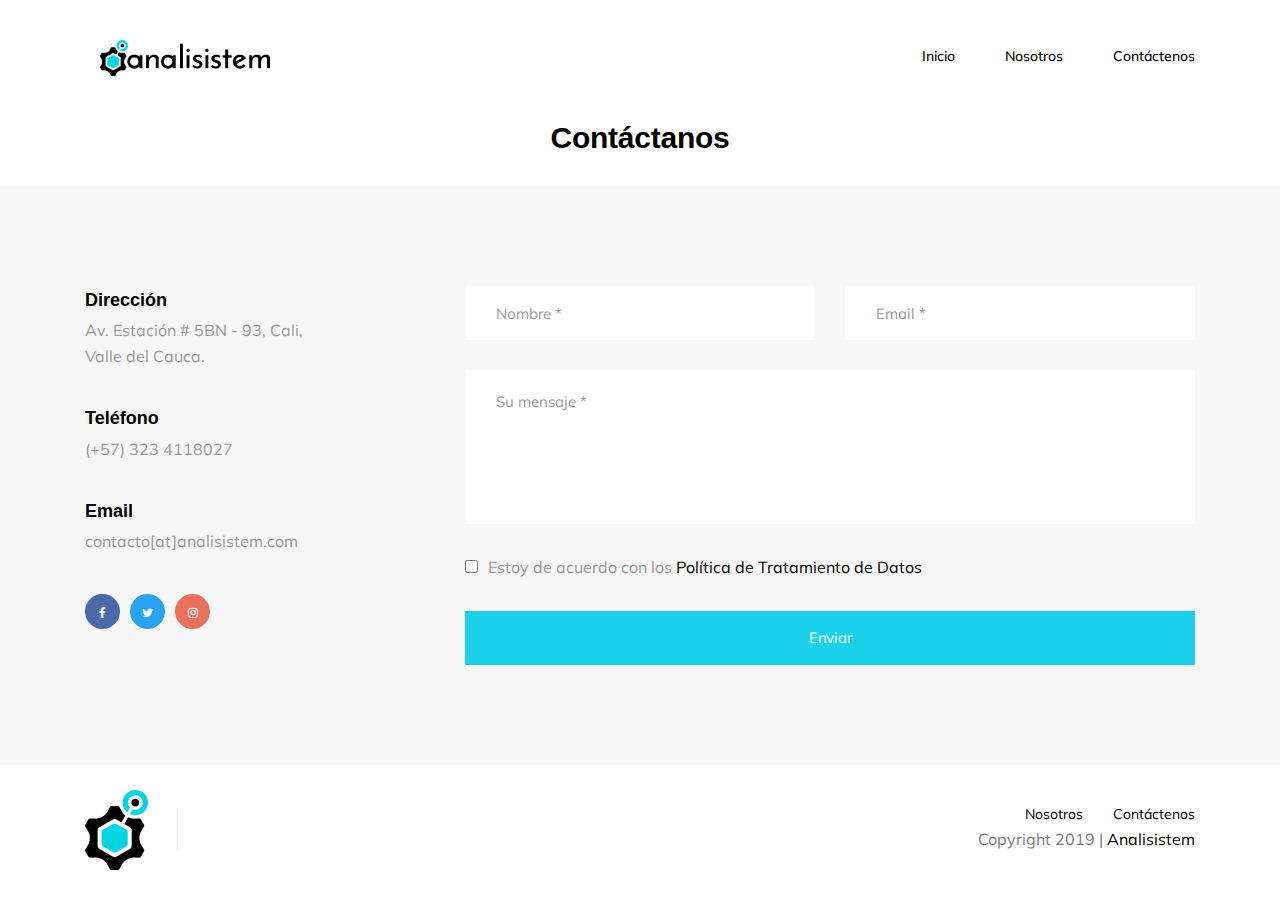
==== contacto/index.html @ 1817cc4a "initial commit" ====
<!-- get_header('Page Name','Title')-->
<!doctype html>
<html class="no-js" lang="es">

<head>
  <meta charset="utf-8">
  <meta http-equiv="x-ua-compatible" content="ie=edge">
  <title>Analisistem | Bienvenido</title>
  <meta name="description" content="Te escuchamos, entendemos y acompañamos en cada proceso de digitalización y optimización de tu negocio">
  <meta name="viewport" content="width=device-width, initial-scale=1, shrink-to-fit=no">
  <link href="https://fonts.googleapis.com/css?family=Muli:300,400,600,700,800,900&display=swap" rel="stylesheet">

  <!-- signatra-font -->
  <link rel="stylesheet" href="/assets/css/signatra-font.css">

  <link rel="icon" type="image/png" href="/favicon.ico">
  <!-- Place favicon.ico in the root directory -->
  <link rel="apple-touch-icon" href="apple-touch-icon.png">
  <link rel="stylesheet" href="/assets/css/font-awesome.min.css">

  <link rel="stylesheet" href="/assets/css/bootstrap.min.css">
  <link rel="stylesheet" href="/assets/css/animate.css">
  <link rel="stylesheet" href="/assets/css/iconfont.css">
  <link rel="stylesheet" href="/assets/css/magnific-popup.css">
  <link rel="stylesheet" href="/assets/css/owl.carousel.min.css">
  <link rel="stylesheet" href="/assets/css/owl.theme.default.min.css">
  <link rel="stylesheet" href="/assets/css/swiper.min.css">
  <link rel="stylesheet" href="/assets/css/rev-settings.css">

  <!--For Plugins external css-->
  <link rel="stylesheet" href="/assets/css/plugins.css" />

  <!--Theme custom css -->
  <link rel="stylesheet" href="/assets/css/style.css">

  <!--Theme Responsive css-->
  <link rel="stylesheet" href="/assets/css/responsive.css" />
</head>

<body>
  <!--[if lt IE 10]>
		<p class="browserupgrade">You are using an <strong>outdated</strong> browser. Please <a href="http://browsehappy.com/">upgrade your browser</a> to improve your experience.</p>
	<![endif]-->

  <!-- prelaoder -->
  <!-- <div id="preloader">
    <div class="preloader-wrapper">
        <div class="spinner"></div>
    </div>
    <div class="preloader-cancel-btn">
        <a href="#" class="btn btn-secondary prelaoder-btn">Cancel Preloader</a>
    </div>
</div> -->
  <!-- END prelaoder -->
  <div class='header-transparent nav-sticky nav-light' data-scroll-to='top'><!-- header section --><header class='xs-header header-style9'><div class='container'><nav class='xs-menus clearfix'><div class='nav-header'><a class='nav-brand' href='/'><img alt='' src='/assets/images/analisistem-logo-letra.png'></a><div class='nav-toggle'></div></div><div class='nav-menus-wrapper align-to-right'><!-- menu list --><ul class='nav-menu'><li><a href='/'>Inicio</a></li><li><a href='/nosotros'>Nosotros</a></li><li><a href='/contacto'>Contáctenos</a></li></ul><!-- End menu list --></div></nav></div><!-- .container END --></header><!-- End header section --></div>
  <div class='contact-title-wraper text-center'><h2 class='contact-title'>Contáctanos</h2></div><!-- agency contact section --><div class='agency-contactus gray-bg'><div class='container'><div class='row'><div class='col-md-4'><div class='contact-info-wraper'><ul class='contact-info-list'><li><strong>Dirección</strong><div class='list-content'><a href='https://g.page/analisistem?share' target='_blank'>Av. Estación # 5BN - 93, Cali, Valle del Cauca.</a></div></li><li><strong>Teléfono</strong><div class='list-content'><a href='tel:+573234118027'>(+57) 323 4118027</a></div></li><li><strong>Email</strong><div class='list-content'><a href='contacto@analisistem.com' target='_blank'>contacto[at]analisistem.com</a></div></li></ul><!-- .contact-info-list END --><ul class='social-list version-2'><li><a class='facebook' href='https://www.facebook.com/analisistenn/' target='_blank'><i class='fa fa-facebook'></i></a></li><li><a class='twitter' href='https://twitter.com/analisistem' target='_blank'><i class='fa fa-twitter'></i></a></li><li><a class='instagram' href='https://www.instagram.com/analisistem/' target='_blank'><i class='fa fa-instagram'></i></a></li></ul></div><!-- .contact-info-wraper END --></div><div class='col-md-8'><div class='from-wraper'><form action='https://formspree.io/contacto@analisistem.com' class='contact-form' id='xs-contact-form' method='post'><input name='_subject' type='hidden' value='[analisistem] Nuevo Contacto'><input name='_language' type='hidden' value='es'><div class='row'><div class='col-lg-6'><input class='form-control' id='xs_contact_name' name='name' placeholder='Nombre *' required type='text'></div><div class='col-lg-6'><input class='form-control' id='xs_contact_email' name='email' placeholder='Email *' required type='email'></div></div><textarea class='form-control' cols='30' id='x_contact_massage' name='massage' placeholder='Su mensaje *' required rows='10'></textarea><div class='form__form-group form__form-group--read-and-agree'><label class='checkbox-btn'><input class='checkbox-btn__checkbox' name='terms' style='height: 13px; margin-right: 10px;' type='checkbox'><span class='checkbox-btn__checkbox-custom'><i class='mdi mdi-check'></i></span><span class='checkbox-btn__label'>Estoy de acuerdo con los&nbsp;<a class='link link--accent link--accent-bold' href='http://bit.ly/optiko-p' target='_blank'>Política de Tratamiento de Datos</a></span></label></div><div class='text-right'><input class='submit-btn' id='xs_contact_submit' name='submit' type='submit' value='Enviar'></div></form></div></div></div><!-- .row END --></div><!-- .container END --></div><!-- agency contact section end -->

  <!-- footer section start --><footer class='xs-footer-section footer-style9'><div class='container'><div class='row'><div class='col-md-6'><div class='footer-widget'><div class='footer-logo-wraper'><a class='footer-logo' href='/'><img alt='' src='/assets/images/analisistem-only-logo.png'></a></div></div></div><div class='col-md-6'><ul class='xs-list list-inline'><li><a href='/nosotros'>Nosotros</a></li><li><a href='/contacto'>Contáctenos</a></li></ul><span class='copyright-title'>Copyright 2019 |&nbsp<a href='https://www.analisistem.com'>Analisistem</a></span></div></div></div></footer>

  <!-- js file start -->
  <script src="/assets/js/jquery-3.2.1.min.js"></script>
  <script src="/assets/js/plugins.js"></script>
  <script src="/assets/js/Popper.js"></script>
  <script src="/assets/js/bootstrap.min.js"></script>
  <script src="/assets/js/jquery.magnific-popup.min.js"></script>
  <script src="/assets/js/owl.carousel.min.js"></script>
  <script src="/assets/js/scrollax.js"></script>
  <script src="/assets/js/jquery.ajaxchimp.min.js"></script>
  <script src="/assets/js/jquery.waypoints.min.js"></script>
  <script src="/assets/js/isotope.pkgd.min.js"></script>
  <script src="/assets/js/swiper.min.js"></script>
  <script src="/assets/js/jquery.easypiechart.min.js"></script>
  <script src="/assets/js/delighters.js"></script>
  <script src="/assets/js/typed.js"></script>
  <script src="/assets/js/jquery.parallax.js"></script>
  <script src="/assets/js/jquery.themepunch.tools.min.js"></script>
  <script src="/assets/js/jquery.themepunch.revolution.min.js"></script>
  <script src="/assets/js/extensions/revolution.extension.actions.min.js"></script>
  <script src="/assets/js/extensions/revolution.extension.carousel.min.js"></script>
  <script src="/assets/js/extensions/revolution.extension.kenburn.min.js"></script>
  <script src="/assets/js/extensions/revolution.extension.layeranimation.min.js"></script>
  <script src="/assets/js/extensions/revolution.extension.migration.min.js"></script>
  <script src="/assets/js/extensions/revolution.extension.navigation.min.js"></script>
  <script src="/assets/js/extensions/revolution.extension.parallax.min.js"></script>
  <script src="/assets/js/extensions/revolution.extension.slideanims.min.js"></script>
  <script src="/assets/js/extensions/revolution.extension.video.min.js"></script>
  <script src="/assets/js/skrollr.min.js"></script>
  <script src="/assets/js/shuffle-letters.js"></script>
  <script src="/assets/js/main.js"></script> <!-- End js file -->

  <!-- Global site tag (gtag.js) - Google Analytics -->
<script async src="https://www.googletagmanager.com/gtag/js?id=UA-51015122-1"></script>
<script>
  window.dataLayer = window.dataLayer || [];
  function gtag(){dataLayer.push(arguments);}
  gtag('js', new Date());

  gtag('config', 'UA-51015122-1');
</script>

<!-- Hotjar Tracking Code for blog.analisistem.com -->
<script>
    (function(h,o,t,j,a,r){
        h.hj=h.hj||function(){(h.hj.q=h.hj.q||[]).push(arguments)};
        h._hjSettings={hjid:93406,hjsv:6};
        a=o.getElementsByTagName('head')[0];
        r=o.createElement('script');r.async=1;
        r.src=t+h._hjSettings.hjid+j+h._hjSettings.hjsv;
        a.appendChild(r);
    })(window,document,'https://static.hotjar.com/c/hotjar-','.js?sv=');
</script>

<!-- Facebook Pixel Code -->
<script>
  !function(f,b,e,v,n,t,s)
  {if(f.fbq)return;n=f.fbq=function(){n.callMethod?
  n.callMethod.apply(n,arguments):n.queue.push(arguments)};
  if(!f._fbq)f._fbq=n;n.push=n;n.loaded=!0;n.version='2.0';
  n.queue=[];t=b.createElement(e);t.async=!0;
  t.src=v;s=b.getElementsByTagName(e)[0];
  s.parentNode.insertBefore(t,s)}(window, document,'script',
  'https://connect.facebook.net/en_US/fbevents.js');
  fbq('init', '781286362331689');
  fbq('track', 'PageView');
</script>
<noscript><img height="1" width="1" style="display:none"
  src="https://www.facebook.com/tr?id=781286362331689&ev=PageView&noscript=1"
/></noscript>
<!-- End Facebook Pixel Code -->

</body>

</html>
---- assets/css/signatra-font.css ----
/*! Generated by Font Squirrel (https://www.fontsquirrel.com) on September 25, 2018 */

@font-face {
    font-family: 'signatra_demoregular';
    src: url('../fonts/signatra-webfont.woff2') format('woff2'),
         url('../fonts/signatra-webfont.woff') format('woff');
    font-weight: normal;
    font-style: normal;

}

@font-face {
    font-family: 'signatra_demoregular';
    src: url('../fonts/signatra-webfont.woff2') format('woff2'),
         url('../fonts/signatra-webfont.woff') format('woff');
    font-weight: normal;
    font-style: normal;

}
---- assets/css/iconfont.css ----
@font-face {
  font-family: 'iconfont';
  src:  url('../fonts/icomoon.eot?2wqjzd');
  src:  url('../fonts/icomoon.eot?2wqjzd#iefix') format('embedded-opentype'),
    url('../fonts/icomoon.ttf?2wqjzd') format('truetype'),
    url('../fonts/icomoon.woff?2wqjzd') format('woff'),
    url('../fonts/icomoon.svg?2wqjzd#iconfont') format('svg');
  font-weight: normal;
  font-style: normal;
}

.icon {
  /* use !important to prevent issues with browser extensions that change fonts */
  font-family: 'iconfont' !important;
  speak: none;
  font-style: normal;
  font-weight: normal;
  font-variant: normal;
  text-transform: none;
  line-height: 1;

  /* Better Font Rendering =========== */
  -webkit-font-smoothing: antialiased;
  -moz-osx-font-smoothing: grayscale;
}

.icon-home:before {
  content: "\e800";
}
.icon-apartment:before {
  content: "\e801";
}
.icon-pencil:before {
  content: "\e802";
}
.icon-magic-wand:before {
  content: "\e803";
}
.icon-drop:before {
  content: "\e804";
}
.icon-lighter:before {
  content: "\e805";
}
.icon-poop:before {
  content: "\e806";
}
.icon-sun:before {
  content: "\e807";
}
.icon-moon:before {
  content: "\e808";
}
.icon-cloud:before {
  content: "\e809";
}
.icon-cloud-upload:before {
  content: "\e80a";
}
.icon-cloud-download:before {
  content: "\e80b";
}
.icon-cloud-sync:before {
  content: "\e80c";
}
.icon-cloud-check:before {
  content: "\e80d";
}
.icon-database:before {
  content: "\e80e";
}
.icon-lock:before {
  content: "\e80f";
}
.icon-cog:before {
  content: "\e810";
}
.icon-trash:before {
  content: "\e811";
}
.icon-dice:before {
  content: "\e812";
}
.icon-heart:before {
  content: "\e813";
}
.icon-star:before {
  content: "\e814";
}
.icon-star-half:before {
  content: "\e815";
}
.icon-star-empty:before {
  content: "\e816";
}
.icon-flag:before {
  content: "\e817";
}
.icon-envelope:before {
  content: "\e818";
}
.icon-paperclip:before {
  content: "\e819";
}
.icon-inbox:before {
  content: "\e81a";
}
.icon-eye:before {
  content: "\e81b";
}
.icon-printer:before {
  content: "\e81c";
}
.icon-file-empty:before {
  content: "\e81d";
}
.icon-file-add:before {
  content: "\e81e";
}
.icon-enter:before {
  content: "\e81f";
}
.icon-exit:before {
  content: "\e820";
}
.icon-graduation-hat:before {
  content: "\e821";
}
.icon-license:before {
  content: "\e822";
}
.icon-music-note:before {
  content: "\e823";
}
.icon-film-play:before {
  content: "\e824";
}
.icon-camera-video:before {
  content: "\e825";
}
.icon-camera:before {
  content: "\e826";
}
.icon-picture:before {
  content: "\e827";
}
.icon-book:before {
  content: "\e828";
}
.icon-bookmark:before {
  content: "\e829";
}
.icon-user:before {
  content: "\e82a";
}
.icon-users:before {
  content: "\e82b";
}
.icon-shirt:before {
  content: "\e82c";
}
.icon-store:before {
  content: "\e82d";
}
.icon-cart:before {
  content: "\e82e";
}
.icon-tag:before {
  content: "\e82f";
}
.icon-phone-handset:before {
  content: "\e830";
}
.icon-phone:before {
  content: "\e831";
}
.icon-pushpin:before {
  content: "\e832";
}
.icon-map-marker:before {
  content: "\e833";
}
.icon-map:before {
  content: "\e834";
}
.icon-location:before {
  content: "\e835";
}
.icon-calendar-full:before {
  content: "\e836";
}
.icon-keyboard:before {
  content: "\e837";
}
.icon-spell-check:before {
  content: "\e838";
}
.icon-screen:before {
  content: "\e839";
}
.icon-smartphone:before {
  content: "\e83a";
}
.icon-tablet:before {
  content: "\e83b";
}
.icon-laptop:before {
  content: "\e83c";
}
.icon-laptop-phone:before {
  content: "\e83d";
}
.icon-power-switch:before {
  content: "\e83e";
}
.icon-bubble:before {
  content: "\e83f";
}
.icon-heart-pulse:before {
  content: "\e840";
}
.icon-construction:before {
  content: "\e841";
}
.icon-pie-chart:before {
  content: "\e842";
}
.icon-chart-bars:before {
  content: "\e843";
}
.icon-gift:before {
  content: "\e844";
}
.icon-diamond:before {
  content: "\e845";
}
.icon-dinner:before {
  content: "\e847";
}
.icon-coffee-cup:before {
  content: "\e848";
}
.icon-leaf:before {
  content: "\e849";
}
.icon-paw:before {
  content: "\e84a";
}
.icon-rocket:before {
  content: "\e84b";
}
.icon-briefcase:before {
  content: "\e84c";
}
.icon-bus:before {
  content: "\e84d";
}
.icon-car:before {
  content: "\e84e";
}
.icon-train:before {
  content: "\e84f";
}
.icon-bicycle:before {
  content: "\e850";
}
.icon-wheelchair:before {
  content: "\e851";
}
.icon-select:before {
  content: "\e852";
}
.icon-earth:before {
  content: "\e853";
}
.icon-smile:before {
  content: "\e854";
}
.icon-sad:before {
  content: "\e855";
}
.icon-neutral:before {
  content: "\e856";
}
.icon-mustache:before {
  content: "\e857";
}
.icon-alarm:before {
  content: "\e858";
}
.icon-bullhorn:before {
  content: "\e859";
}
.icon-volume-high:before {
  content: "\e85a";
}
.icon-volume-medium:before {
  content: "\e85b";
}
.icon-volume-low:before {
  content: "\e85c";
}
.icon-volume:before {
  content: "\e85d";
}
.icon-mic:before {
  content: "\e85e";
}
.icon-hourglass:before {
  content: "\e85f";
}
.icon-undo:before {
  content: "\e860";
}
.icon-redo:before {
  content: "\e861";
}
.icon-sync:before {
  content: "\e862";
}
.icon-history:before {
  content: "\e863";
}
.icon-clock:before {
  content: "\e864";
}
.icon-download:before {
  content: "\e865";
}
.icon-upload:before {
  content: "\e866";
}
.icon-enter-down:before {
  content: "\e867";
}
.icon-exit-up:before {
  content: "\e868";
}
.icon-bug:before {
  content: "\e869";
}
.icon-code:before {
  content: "\e86a";
}
.icon-link:before {
  content: "\e86b";
}
.icon-unlink:before {
  content: "\e86c";
}
.icon-thumbs-up:before {
  content: "\e86d";
}
.icon-thumbs-down:before {
  content: "\e86e";
}
.icon-magnifier:before {
  content: "\e86f";
}
.icon-cross:before {
  content: "\e870";
}
.icon-menu:before {
  content: "\e871";
}
.icon-list:before {
  content: "\e872";
}
.icon-chevron-up:before {
  content: "\e873";
}
.icon-chevron-down:before {
  content: "\e874";
}
.icon-chevron-left:before {
  content: "\e875";
}
.icon-chevron-right:before {
  content: "\e876";
}
.icon-arrow-up:before {
  content: "\e877";
}
.icon-arrow-down:before {
  content: "\e878";
}
.icon-arrow-left:before {
  content: "\e879";
}
.icon-arrow-right:before {
  content: "\e87a";
}
.icon-move:before {
  content: "\e87b";
}
.icon-warning:before {
  content: "\e87c";
}
.icon-question-circle:before {
  content: "\e87d";
}
.icon-menu-circle:before {
  content: "\e87e";
}
.icon-checkmark-circle:before {
  content: "\e87f";
}
.icon-cross-circle:before {
  content: "\e880";
}
.icon-plus-circle:before {
  content: "\e881";
}
.icon-circle-minus:before {
  content: "\e882";
}
.icon-arrow-up-circle:before {
  content: "\e883";
}
.icon-arrow-down-circle:before {
  content: "\e884";
}
.icon-arrow-left-circle:before {
  content: "\e885";
}
.icon-arrow-right-circle:before {
  content: "\e886";
}
.icon-chevron-up-circle:before {
  content: "\e887";
}
.icon-chevron-down-circle:before {
  content: "\e888";
}
.icon-chevron-left-circle:before {
  content: "\e889";
}
.icon-chevron-right-circle:before {
  content: "\e88a";
}
.icon-crop:before {
  content: "\e88b";
}
.icon-frame-expand:before {
  content: "\e88c";
}
.icon-frame-contract:before {
  content: "\e88d";
}
.icon-layers:before {
  content: "\e88e";
}
.icon-funnel:before {
  content: "\e88f";
}
.icon-text-format:before {
  content: "\e890";
}
.icon-text-size:before {
  content: "\e892";
}
.icon-bold:before {
  content: "\e893";
}
.icon-italic:before {
  content: "\e894";
}
.icon-underline:before {
  content: "\e895";
}
.icon-strikethrough:before {
  content: "\e896";
}
.icon-highlight:before {
  content: "\e897";
}
.icon-text-align-left:before {
  content: "\e898";
}
.icon-text-align-center:before {
  content: "\e899";
}
.icon-text-align-right:before {
  content: "\e89a";
}
.icon-text-align-justify:before {
  content: "\e89b";
}
.icon-line-spacing:before {
  content: "\e89c";
}
.icon-indent-increase:before {
  content: "\e89d";
}
.icon-indent-decrease:before {
  content: "\e89e";
}
.icon-page-break:before {
  content: "\e8a2";
}
.icon-hand:before {
  content: "\e8a5";
}
.icon-pointer-up:before {
  content: "\e8a6";
}
.icon-pointer-right:before {
  content: "\e8a7";
}
.icon-pointer-down:before {
  content: "\e8a8";
}
.icon-pointer-left:before {
  content: "\e8a9";
}
.icon-working_process_icons_1:before {
  content: "\e900";
}
.icon-working_process_icons_2:before {
  content: "\e901";
}
.icon-working_process_icons_3:before {
  content: "\e902";
}
.icon-working_process_icons_4:before {
  content: "\e903";
}
.icon-vplay:before {
  content: "\e904";
}
.icon-newsletter:before {
  content: "\e905";
}
.icon-coins-2:before {
  content: "\e906";
}
.icon-commerce-2:before {
  content: "\e907";
}
.icon-monitor:before {
  content: "\e908";
}
.icon-facebook:before {
  content: "\e909";
}
.icon-business:before {
  content: "\e90a";
}
.icon-graphic-2:before {
  content: "\e90b";
}
.icon-commerce-1:before {
  content: "\e90c";
}
.icon-hammer:before {
  content: "\e90d";
}
.icon-twitter:before {
  content: "\e90e";
}
.icon-dribbble:before {
  content: "\e90f";
}
.icon-justice-1:before {
  content: "\e910";
}
.icon-line:before {
  content: "\e911";
}
.icon-money-3:before {
  content: "\e912";
}
.icon-linkedin:before {
  content: "\e913";
}
.icon-commerce:before {
  content: "\e914";
}
.icon-agenda:before {
  content: "\e915";
}
.icon-youtube:before {
  content: "\e916";
}
.icon-justice:before {
  content: "\e917";
}
.icon-twitter2:before {
  content: "\e918";
}
.icon-pinterest:before {
  content: "\e919";
}
.icon-technology:before {
  content: "\e91a";
}
.icon-coins-1:before {
  content: "\e91b";
}
.icon-vimeo:before {
  content: "\e91c";
}
.icon-left-arrow:before {
  content: "\e91d";
}
.icon-bank:before {
  content: "\e91e";
}
.icon-calculator:before {
  content: "\e91f";
}
.icon-soundcloud:before {
  content: "\e920";
}
.icon-chart2:before {
  content: "\e921";
}
.icon-checked:before {
  content: "\e922";
}
.icon-clock2:before {
  content: "\e923";
}
.icon-comment1:before {
  content: "\e924";
}
.icon-comments:before {
  content: "\e925";
}
.icon-consult:before {
  content: "\e926";
}
.icon-consut2:before {
  content: "\e927";
}
.icon-deal:before {
  content: "\e928";
}
.icon-youtube-v:before {
  content: "\e929";
}
.icon-envelope2:before {
  content: "\e92a";
}
.icon-behance:before {
  content: "\e92b";
}
.icon-folder:before {
  content: "\e92c";
}
.icon-invest:before {
  content: "\e92d";
}
.icon-loan:before {
  content: "\e92e";
}
.icon-map-marker2:before {
  content: "\e92f";
}
.icon-mutual-fund:before {
  content: "\e930";
}
.icon-google-plus:before {
  content: "\e931";
}
.icon-phone2:before {
  content: "\e932";
}
.icon-pie-chart2:before {
  content: "\e933";
}
.icon-play:before {
  content: "\e934";
}
.icon-left-arrow2:before {
  content: "\e935";
}
.icon-savings:before {
  content: "\e936";
}
.icon-search:before {
  content: "\e937";
}
.icon-tag2:before {
  content: "\e938";
}
.icon-tags:before {
  content: "\e939";
}
.icon-instagram:before {
  content: "\e93a";
}
.icon-quote1:before {
  content: "\e93b";
}
.icon-right-arrow2:before {
  content: "\e93c";
}
.icon-double-left-chevron:before {
  content: "\e93d";
}
.icon-double-angle-pointing-to-right:before {
  content: "\e93e";
}
.icon-arrow-point-to-down:before {
  content: "\e93f";
}
.icon-play-button:before {
  content: "\e940";
}
.icon-minus:before {
  content: "\e941";
}
.icon-plus:before {
  content: "\e942";
}
.icon-tick:before {
  content: "\e943";
}
.icon-download-arrow:before {
  content: "\e944";
}
.icon-edit:before {
  content: "\e945";
}
.icon-reply:before {
  content: "\e946";
}
.icon-cogwheel-outline:before {
  content: "\e947";
}
.icon-abacus:before {
  content: "\e948";
}
.icon-abacus2:before {
  content: "\e949";
}
.icon-agenda2:before {
  content: "\e94a";
}
.icon-shopping-basket:before {
  content: "\e94b";
}
.icon-users2:before {
  content: "\e94c";
}
.icon-man:before {
  content: "\e94d";
}
.icon-support:before {
  content: "\e94e";
}
.icon-favorites:before {
  content: "\e94f";
}
.icon-calendar:before {
  content: "\e950";
}
.icon-paper-plane:before {
  content: "\e951";
}
.icon-placeholder:before {
  content: "\e952";
}
.icon-phone-call:before {
  content: "\e953";
}
.icon-contact:before {
  content: "\e954";
}
.icon-email:before {
  content: "\e955";
}
.icon-internet:before {
  content: "\e956";
}
.icon-quote2:before {
  content: "\e957";
}
.icon-medical:before {
  content: "\e958";
}
.icon-eye2:before {
  content: "\e959";
}
.icon-full-screen:before {
  content: "\e95a";
}
.icon-tools:before {
  content: "\e95b";
}
.icon-pie-chart3:before {
  content: "\e95c";
}
.icon-diamond2:before {
  content: "\e95d";
}
.icon-valentines-heart:before {
  content: "\e95e";
}
.icon-like:before {
  content: "\e95f";
}
.icon-team:before {
  content: "\e960";
}
.icon-tshirt:before {
  content: "\e961";
}
.icon-cancel:before {
  content: "\e962";
}
.icon-drink:before {
  content: "\e963";
}
.icon-home2:before {
  content: "\e964";
}
.icon-music:before {
  content: "\e965";
}
.icon-rich:before {
  content: "\e966";
}
.icon-brush:before {
  content: "\e967";
}
.icon-opposite-way:before {
  content: "\e968";
}
.icon-cloud-computing:before {
  content: "\e969";
}
.icon-technology-1:before {
  content: "\e96a";
}
.icon-rotate:before {
  content: "\e96b";
}
.icon-medical2:before {
  content: "\e96c";
}
.icon-flash-1:before {
  content: "\e96d";
}
.icon-flash:before {
  content: "\e96e";
}
.icon-uturn:before {
  content: "\e96f";
}
.icon-down-arrow:before {
  content: "\e970";
}
.icon-hours-support:before {
  content: "\e971";
}
.icon-bag:before {
  content: "\e972";
}
.icon-photo-camera:before {
  content: "\e973";
}
.icon-school:before {
  content: "\e974";
}
.icon-settings:before {
  content: "\e975";
}
.icon-smartphone2:before {
  content: "\e976";
}
.icon-technology-12:before {
  content: "\e977";
}
.icon-tool:before {
  content: "\e978";
}
.icon-business2:before {
  content: "\e979";
}
.icon-shuffle-arrow:before {
  content: "\e97a";
}
.icon-van-1:before {
  content: "\e97b";
}
.icon-van:before {
  content: "\e97c";
}
.icon-vegetables:before {
  content: "\e97d";
}
.icon-women:before {
  content: "\e97e";
}
.icon-vintage:before {
  content: "\e97f";
}
.icon-up-arrow:before {
  content: "\e980";
}
.icon-arrows:before {
  content: "\e981";
}
.icon-medal:before {
  content: "\e982";
}
.icon-team-1:before {
  content: "\e983";
}
.icon-team2:before {
  content: "\e984";
}
.icon-apple-1:before {
  content: "\e985";
}
.icon-apple:before {
  content: "\e986";
}
.icon-watch:before {
  content: "\e987";
}
.icon-cogwheel:before {
  content: "\e988";
}
.icon-light-bulb:before {
  content: "\e989";
}
.icon-light-bulb-1:before {
  content: "\e98a";
}
.icon-heart-shape-outline:before {
  content: "\e98b";
}
.icon-online-shopping-cart:before {
  content: "\e98c";
}
.icon-shopping-cart:before {
  content: "\e98d";
}
.icon-star2:before {
  content: "\e98e";
}
.icon-star-1:before {
  content: "\e98f";
}
.icon-favorite:before {
  content: "\e990";
}
.icon-search-minus:before {
  content: "\e991";
}
.icon-search2:before {
  content: "\e992";
}
.icon-down-arrow2:before {
  content: "\e993";
}
.icon-up-arrow2:before {
  content: "\e994";
}
.icon-right-arrow:before {
  content: "\e995";
}
.icon-left-arrows:before {
  content: "\e996";
}
.icon-agenda3:before {
  content: "\e997";
}
.icon-agenda-1:before {
  content: "\e998";
}
.icon-alarm-clock:before {
  content: "\e999";
}
.icon-alarm-clock2:before {
  content: "\e99a";
}
.icon-atomic:before {
  content: "\e99b";
}
.icon-auction:before {
  content: "\e99c";
}
.icon-balance:before {
  content: "\e99d";
}
.icon-balance2:before {
  content: "\e99e";
}
.icon-bank2:before {
  content: "\e99f";
}
.icon-bar-chart:before {
  content: "\e9a0";
}
.icon-barrier:before {
  content: "\e9a1";
}
.icon-battery:before {
  content: "\e9a2";
}
.icon-battery-1:before {
  content: "\e9a3";
}
.icon-bell:before {
  content: "\e9a4";
}
.icon-bluetooth:before {
  content: "\e9a5";
}
.icon-book2:before {
  content: "\e9a6";
}
.icon-briefcase2:before {
  content: "\e9a7";
}
.icon-briefcase-1:before {
  content: "\e9a8";
}
.icon-briefcase-2:before {
  content: "\e9a9";
}
.icon-calculator2:before {
  content: "\e9aa";
}
.icon-calculator3:before {
  content: "\e9ab";
}
.icon-calculator-1:before {
  content: "\e9ac";
}
.icon-calendar2:before {
  content: "\e9ad";
}
.icon-calendar3:before {
  content: "\e9ae";
}
.icon-calendar-1:before {
  content: "\e9af";
}
.icon-car2:before {
  content: "\e9b0";
}
.icon-carrier:before {
  content: "\e9b1";
}
.icon-cash:before {
  content: "\e9b2";
}
.icon-chat:before {
  content: "\e9b3";
}
.icon-chat-1:before {
  content: "\e9b4";
}
.icon-checked2:before {
  content: "\e9b5";
}
.icon-clip:before {
  content: "\e9b6";
}
.icon-clip2:before {
  content: "\e9b7";
}
.icon-clipboard:before {
  content: "\e9b8";
}
.icon-clipboard2:before {
  content: "\e9b9";
}
.icon-clock3:before {
  content: "\e9ba";
}
.icon-clock-1:before {
  content: "\e9bb";
}
.icon-cloud2:before {
  content: "\e9bc";
}
.icon-cloud-computing2:before {
  content: "\e9bd";
}
.icon-cloud-computing-1:before {
  content: "\e9be";
}
.icon-cogwheel2:before {
  content: "\e9bf";
}
.icon-coins:before {
  content: "\e9c0";
}
.icon-compass:before {
  content: "\e9c1";
}
.icon-contract:before {
  content: "\e9c2";
}
.icon-conversation:before {
  content: "\e9c3";
}
.icon-crane:before {
  content: "\e9c4";
}
.icon-crane-2:before {
  content: "\e9c5";
}
.icon-credit-card:before {
  content: "\e9c6";
}
.icon-credit-card2:before {
  content: "\e9c7";
}
.icon-cursor:before {
  content: "\e9c8";
}
.icon-customer-service:before {
  content: "\e9c9";
}
.icon-cutlery:before {
  content: "\e9ca";
}
.icon-dart-board:before {
  content: "\e9cb";
}
.icon-decision-making:before {
  content: "\e9cc";
}
.icon-desk-chair:before {
  content: "\e9cd";
}
.icon-desk-lamp:before {
  content: "\e9ce";
}
.icon-diamond3:before {
  content: "\e9cf";
}
.icon-direction:before {
  content: "\e9d0";
}
.icon-document:before {
  content: "\e9d1";
}
.icon-dollar-bill:before {
  content: "\e9d2";
}
.icon-download2:before {
  content: "\e9d3";
}
.icon-edit2:before {
  content: "\e9d4";
}
.icon-email2:before {
  content: "\e9d5";
}
.icon-envelope3:before {
  content: "\e9d6";
}
.icon-envelope4:before {
  content: "\e9d7";
}
.icon-eraser:before {
  content: "\e9d8";
}
.icon-eye3:before {
  content: "\e9d9";
}
.icon-factory:before {
  content: "\e9da";
}
.icon-fast-forward:before {
  content: "\e9db";
}
.icon-favorites2:before {
  content: "\e9dc";
}
.icon-file:before {
  content: "\e9dd";
}
.icon-file-1:before {
  content: "\e9de";
}
.icon-file-2:before {
  content: "\e9df";
}
.icon-file-3:before {
  content: "\e9e0";
}
.icon-filter:before {
  content: "\e9e1";
}
.icon-finance-book:before {
  content: "\e9e2";
}
.icon-flag2:before {
  content: "\e9e3";
}
.icon-folder2:before {
  content: "\e9e4";
}
.icon-folder-1:before {
  content: "\e9e5";
}
.icon-folders:before {
  content: "\e9e6";
}
.icon-folders2:before {
  content: "\e9e7";
}
.icon-gamepad:before {
  content: "\e9e8";
}
.icon-gift2:before {
  content: "\e9e9";
}
.icon-growth:before {
  content: "\e9ea";
}
.icon-heart2:before {
  content: "\e9eb";
}
.icon-home3:before {
  content: "\e9ec";
}
.icon-house:before {
  content: "\e9ed";
}
.icon-house-1:before {
  content: "\e9ee";
}
.icon-house-2:before {
  content: "\e9ef";
}
.icon-id-card:before {
  content: "\e9f0";
}
.icon-id-card2:before {
  content: "\e9f1";
}
.icon-id-card-1:before {
  content: "\e9f2";
}
.icon-idea:before {
  content: "\e9f3";
}
.icon-image:before {
  content: "\e9f4";
}
.icon-improvement:before {
  content: "\e9f5";
}
.icon-inbox2:before {
  content: "\e9f6";
}
.icon-information:before {
  content: "\e9f7";
}
.icon-key:before {
  content: "\e9f8";
}
.icon-key2:before {
  content: "\e9f9";
}
.icon-laptop2:before {
  content: "\e9fa";
}
.icon-layers2:before {
  content: "\e9fb";
}
.icon-light-bulb2:before {
  content: "\e9fc";
}
.icon-like2:before {
  content: "\e9fd";
}
.icon-line-chart:before {
  content: "\e9fe";
}
.icon-loupe:before {
  content: "\e9ff";
}
.icon-mail:before {
  content: "\ea00";
}
.icon-manager:before {
  content: "\ea01";
}
.icon-map2:before {
  content: "\ea02";
}
.icon-medal2:before {
  content: "\ea03";
}
.icon-megaphone:before {
  content: "\ea04";
}
.icon-megaphone2:before {
  content: "\ea05";
}
.icon-message:before {
  content: "\ea06";
}
.icon-message-1:before {
  content: "\ea07";
}
.icon-message-2:before {
  content: "\ea08";
}
.icon-microphone:before {
  content: "\ea09";
}
.icon-money:before {
  content: "\ea0a";
}
.icon-money-bag:before {
  content: "\ea0b";
}
.icon-monitor2:before {
  content: "\ea0c";
}
.icon-music2:before {
  content: "\ea0d";
}
.icon-next:before {
  content: "\ea0e";
}
.icon-open-book:before {
  content: "\ea0f";
}
.icon-padlock:before {
  content: "\ea10";
}
.icon-padlock-1:before {
  content: "\ea11";
}
.icon-paint-brush:before {
  content: "\ea12";
}
.icon-pause:before {
  content: "\ea13";
}
.icon-pen:before {
  content: "\ea14";
}
.icon-pencil2:before {
  content: "\ea15";
}
.icon-percentage:before {
  content: "\ea16";
}
.icon-phone-call2:before {
  content: "\ea17";
}
.icon-phone-call3:before {
  content: "\ea18";
}
.icon-photo-camera2:before {
  content: "\ea19";
}
.icon-pie-chart4:before {
  content: "\ea1a";
}
.icon-pipe:before {
  content: "\ea1b";
}
.icon-placeholder2:before {
  content: "\ea1c";
}
.icon-placeholder3:before {
  content: "\ea1d";
}
.icon-planet-earth:before {
  content: "\ea1e";
}
.icon-play-button2:before {
  content: "\ea1f";
}
.icon-power-button:before {
  content: "\ea20";
}
.icon-presentation:before {
  content: "\ea21";
}
.icon-presentation2:before {
  content: "\ea22";
}
.icon-printer2:before {
  content: "\ea23";
}
.icon-push-pin:before {
  content: "\ea24";
}
.icon-push-pin2:before {
  content: "\ea25";
}
.icon-refresh:before {
  content: "\ea26";
}
.icon-reload:before {
  content: "\ea27";
}
.icon-return:before {
  content: "\ea28";
}
.icon-rocket-ship:before {
  content: "\ea29";
}
.icon-rss:before {
  content: "\ea2a";
}
.icon-safebox:before {
  content: "\ea2b";
}
.icon-safebox2:before {
  content: "\ea2c";
}
.icon-search3:before {
  content: "\ea2d";
}
.icon-search-1:before {
  content: "\ea2e";
}
.icon-settings2:before {
  content: "\ea2f";
}
.icon-settings-1:before {
  content: "\ea30";
}
.icon-settings-2:before {
  content: "\ea31";
}
.icon-sewing-machine:before {
  content: "\ea32";
}
.icon-share1:before {
  content: "\ea33";
}
.icon-shield:before {
  content: "\ea34";
}
.icon-shield2:before {
  content: "\ea35";
}
.icon-shopping:before {
  content: "\ea36";
}
.icon-shopping-bag:before {
  content: "\ea37";
}
.icon-shopping-bag-1:before {
  content: "\ea38";
}
.icon-shopping-bag-2:before {
  content: "\ea39";
}
.icon-shopping-cart2:before {
  content: "\ea3a";
}
.icon-shopping-cart3:before {
  content: "\ea3b";
}
.icon-shopping-cart-1:before {
  content: "\ea3c";
}
.icon-shopping-cart-2:before {
  content: "\ea3d";
}
.icon-shopping-cart-3:before {
  content: "\ea3e";
}
.icon-smartphone3:before {
  content: "\ea3f";
}
.icon-speaker:before {
  content: "\ea40";
}
.icon-speakers:before {
  content: "\ea41";
}
.icon-stats:before {
  content: "\ea42";
}
.icon-stats-1:before {
  content: "\ea43";
}
.icon-stats-2:before {
  content: "\ea44";
}
.icon-stats-3:before {
  content: "\ea45";
}
.icon-stats-4:before {
  content: "\ea46";
}
.icon-stats-5:before {
  content: "\ea47";
}
.icon-stats-6:before {
  content: "\ea48";
}
.icon-sticky-note:before {
  content: "\ea49";
}
.icon-store2:before {
  content: "\ea4a";
}
.icon-store-1:before {
  content: "\ea4b";
}
.icon-suitcase:before {
  content: "\ea4c";
}
.icon-suitcase-1:before {
  content: "\ea4d";
}
.icon-tag3:before {
  content: "\ea4e";
}
.icon-target:before {
  content: "\ea4f";
}
.icon-team3:before {
  content: "\ea50";
}
.icon-tie:before {
  content: "\ea51";
}
.icon-trash2:before {
  content: "\ea52";
}
.icon-trolley:before {
  content: "\ea53";
}
.icon-trolley-1:before {
  content: "\ea54";
}
.icon-trolley-2:before {
  content: "\ea55";
}
.icon-trophy:before {
  content: "\ea56";
}
.icon-truck:before {
  content: "\ea57";
}
.icon-truck-1:before {
  content: "\ea58";
}
.icon-truck-2:before {
  content: "\ea59";
}
.icon-umbrella:before {
  content: "\ea5a";
}
.icon-upload2:before {
  content: "\ea5b";
}
.icon-user2:before {
  content: "\ea5c";
}
.icon-user-1:before {
  content: "\ea5d";
}
.icon-user-2:before {
  content: "\ea5e";
}
.icon-user-3:before {
  content: "\ea5f";
}
.icon-users3:before {
  content: "\ea60";
}
.icon-video-camera:before {
  content: "\ea61";
}
.icon-voucher:before {
  content: "\ea62";
}
.icon-voucher-1:before {
  content: "\ea63";
}
.icon-voucher-2:before {
  content: "\ea64";
}
.icon-voucher-3:before {
  content: "\ea65";
}
.icon-voucher-4:before {
  content: "\ea66";
}
.icon-wallet:before {
  content: "\ea67";
}
.icon-wallet2:before {
  content: "\ea68";
}
.icon-wifi:before {
  content: "\ea69";
}
.icon-worker:before {
  content: "\ea6a";
}
.icon-zoom-in:before {
  content: "\ea6b";
}
.icon-zoom-out:before {
  content: "\ea6c";
}
.icon-squares:before {
  content: "\ea6d";
}
.icon-options:before {
  content: "\ea6e";
}
.icon-apps:before {
  content: "\ea6f";
}
.icon-menu-1:before {
  content: "\ea70";
}
.icon-menu2:before {
  content: "\ea71";
}
.icon-arrow_down:before {
  content: "\ea72";
}
.icon-back_up:before {
  content: "\ea73";
}
.icon-cart2:before {
  content: "\ea74";
}
.icon-check:before {
  content: "\ea75";
}
.icon-checkmark:before {
  content: "\ea76";
}
.icon-dollar:before {
  content: "\ea77";
}
.icon-domian:before {
  content: "\ea78";
}
.icon-hosting:before {
  content: "\ea79";
}
.icon-key3:before {
  content: "\ea7a";
}
.icon-migration:before {
  content: "\ea7b";
}
.icon-play2:before {
  content: "\ea7c";
}
.icon-quote3:before {
  content: "\ea7d";
}
.icon-burger-menu:before {
  content: "\ea7e";
}
.icon-chat-bubble:before {
  content: "\ea7f";
}
.icon-clocks:before {
  content: "\ea80";
}
.icon-dollars:before {
  content: "\ea81";
}
.icon-forwards:before {
  content: "\ea82";
}
.icon-planes:before {
  content: "\ea83";
}
.icon-tags2:before {
  content: "\ea84";
}
.icon-icon_01:before {
  content: "\ea85";
}
.icon-icon_02:before {
  content: "\ea86";
}
.icon-icon_03:before {
  content: "\ea87";
}
.icon-icon_04:before {
  content: "\ea88";
}
.icon-icon_05:before {
  content: "\ea89";
}
.icon-icon_06:before {
  content: "\ea8a";
}
.icon-arrow_black:before {
  content: "\ea8b";
}
.icon-arrow_left:before {
  content: "\ea8c";
}
.icon-arrow_right:before {
  content: "\ea8d";
}
.icon-case_details_icon_1:before {
  content: "\ea8e";
}
.icon-case_details_icon_2:before {
  content: "\ea8f";
}
.icon-case_details_icon_3:before {
  content: "\ea90";
}
.icon-checklist:before {
  content: "\ea91";
}
.icon-comment:before {
  content: "\ea92";
}
.icon-comment_black:before {
  content: "\ea93";
}
.icon-creative_communication_1:before {
  content: "\ea94";
}
.icon-creative_communication_2:before {
  content: "\ea95";
}
.icon-creative_communication_3:before {
  content: "\ea96";
}
.icon-creative_communication_4:before {
  content: "\ea97";
}
.icon-group:before {
  content: "\ea98";
}
.icon-paper_plane:before {
  content: "\ea99";
}
.icon-payment:before {
  content: "\ea9a";
}
.icon-quote:before {
  content: "\ea9b";
}
.icon-rating:before {
  content: "\ea9c";
}
.icon-share:before {
  content: "\ea9d";
}
.icon-share_black:before {
  content: "\ea9e";
}
---- assets/css/rev-settings.css ----
/*-----------------------------------------------------------------------------

-	Revolution Slider 5.0 Default Style Settings -

Screen Stylesheet

version:   	5.4.5
date:      	15/05/17
author:		themepunch
email:     	info@themepunch.com
website:   	http://www.themepunch.com
-----------------------------------------------------------------------------*/
#debungcontrolls,.debugtimeline{width:100%;box-sizing:border-box}.rev_column,.rev_column .tp-parallax-wrap,.tp-svg-layer svg{vertical-align:top}#debungcontrolls{z-index:100000;position:fixed;bottom:0;height:auto;background:rgba(0,0,0,.6);padding:10px}.debugtimeline{height:10px;position:relative;margin-bottom:3px;display:none;white-space:nowrap}.debugtimeline:hover{height:15px}.the_timeline_tester{background:#e74c3c;position:absolute;top:0;left:0;height:100%;width:0}.rs-go-fullscreen{position:fixed!important;width:100%!important;height:100%!important;top:0!important;left:0!important;z-index:9999999!important;background:#fff!important}.debugtimeline.tl_slide .the_timeline_tester{background:#f39c12}.debugtimeline.tl_frame .the_timeline_tester{background:#3498db}.debugtimline_txt{color:#fff;font-weight:400;font-size:7px;position:absolute;left:10px;top:0;white-space:nowrap;line-height:10px}.rtl{direction:rtl}@font-face{font-family:revicons;src:url(../fonts/revicons/revicons.eot?5510888);src:url(../fonts/revicons/revicons.eot?5510888#iefix) format('embedded-opentype'),url(../fonts/revicons/revicons.woff?5510888) format('woff'),url(../fonts/revicons/revicons.ttf?5510888) format('truetype'),url(../fonts/revicons/revicons.svg?5510888#revicons) format('svg');font-weight:400;font-style:normal}[class*=" revicon-"]:before,[class^=revicon-]:before{font-family:revicons;font-style:normal;font-weight:400;speak:none;display:inline-block;text-decoration:inherit;width:1em;margin-right:.2em;text-align:center;font-variant:normal;text-transform:none;line-height:1em;margin-left:.2em}.revicon-search-1:before{content:'\e802'}.revicon-pencil-1:before{content:'\e831'}.revicon-picture-1:before{content:'\e803'}.revicon-cancel:before{content:'\e80a'}.revicon-info-circled:before{content:'\e80f'}.revicon-trash:before{content:'\e801'}.revicon-left-dir:before{content:'\e817'}.revicon-right-dir:before{content:'\e818'}.revicon-down-open:before{content:'\e83b'}.revicon-left-open:before{content:'\e819'}.revicon-right-open:before{content:'\e81a'}.revicon-angle-left:before{content:'\e820'}.revicon-angle-right:before{content:'\e81d'}.revicon-left-big:before{content:'\e81f'}.revicon-right-big:before{content:'\e81e'}.revicon-magic:before{content:'\e807'}.revicon-picture:before{content:'\e800'}.revicon-export:before{content:'\e80b'}.revicon-cog:before{content:'\e832'}.revicon-login:before{content:'\e833'}.revicon-logout:before{content:'\e834'}.revicon-video:before{content:'\e805'}.revicon-arrow-combo:before{content:'\e827'}.revicon-left-open-1:before{content:'\e82a'}.revicon-right-open-1:before{content:'\e82b'}.revicon-left-open-mini:before{content:'\e822'}.revicon-right-open-mini:before{content:'\e823'}.revicon-left-open-big:before{content:'\e824'}.revicon-right-open-big:before{content:'\e825'}.revicon-left:before{content:'\e836'}.revicon-right:before{content:'\e826'}.revicon-ccw:before{content:'\e808'}.revicon-arrows-ccw:before{content:'\e806'}.revicon-palette:before{content:'\e829'}.revicon-list-add:before{content:'\e80c'}.revicon-doc:before{content:'\e809'}.revicon-left-open-outline:before{content:'\e82e'}.revicon-left-open-2:before{content:'\e82c'}.revicon-right-open-outline:before{content:'\e82f'}.revicon-right-open-2:before{content:'\e82d'}.revicon-equalizer:before{content:'\e83a'}.revicon-layers-alt:before{content:'\e804'}.revicon-popup:before{content:'\e828'}.rev_slider_wrapper{position:relative;z-index:0;width:100%}.rev_slider{position:relative;overflow:visible}.entry-content .rev_slider a,.rev_slider a{box-shadow:none}.tp-overflow-hidden{overflow:hidden!important}.group_ov_hidden{overflow:hidden}.rev_slider img,.tp-simpleresponsive img{max-width:none!important;transition:none;margin:0;padding:0;border:none}.rev_slider .no-slides-text{font-weight:700;text-align:center;padding-top:80px}.rev_slider>ul,.rev_slider>ul>li,.rev_slider>ul>li:before,.rev_slider_wrapper>ul,.tp-revslider-mainul>li,.tp-revslider-mainul>li:before,.tp-simpleresponsive>ul,.tp-simpleresponsive>ul>li,.tp-simpleresponsive>ul>li:before{list-style:none!important;position:absolute;margin:0!important;padding:0!important;overflow-x:visible;overflow-y:visible;background-image:none;background-position:0 0;text-indent:0;top:0;left:0}.rev_slider>ul>li,.rev_slider>ul>li:before,.tp-revslider-mainul>li,.tp-revslider-mainul>li:before,.tp-simpleresponsive>ul>li,.tp-simpleresponsive>ul>li:before{visibility:hidden}.tp-revslider-mainul,.tp-revslider-slidesli{padding:0!important;margin:0!important;list-style:none!important}.fullscreen-container,.fullwidthbanner-container{padding:0;position:relative}.rev_slider li.tp-revslider-slidesli{position:absolute!important}.tp-caption .rs-untoggled-content{display:block}.tp-caption .rs-toggled-content{display:none}.rs-toggle-content-active.tp-caption .rs-toggled-content{display:block}.rs-toggle-content-active.tp-caption .rs-untoggled-content{display:none}.rev_slider .caption,.rev_slider .tp-caption{position:relative;visibility:hidden;white-space:nowrap;display:block;-webkit-font-smoothing:antialiased!important;z-index:1}.rev_slider .caption,.rev_slider .tp-caption,.tp-simpleresponsive img{-moz-user-select:none;-khtml-user-select:none;-webkit-user-select:none;-o-user-select:none}.rev_slider .tp-mask-wrap .tp-caption,.rev_slider .tp-mask-wrap :last-child,.wpb_text_column .rev_slider .tp-mask-wrap .tp-caption,.wpb_text_column .rev_slider .tp-mask-wrap :last-child{margin-bottom:0}.tp-svg-layer svg{width:100%;height:100%;position:relative}.tp-carousel-wrapper{cursor:url(openhand.cur),move}.tp-carousel-wrapper.dragged{cursor:url(closedhand.cur),move}.tp_inner_padding{box-sizing:border-box;max-height:none!important}.tp-caption.tp-layer-selectable{-moz-user-select:all;-khtml-user-select:all;-webkit-user-select:all;-o-user-select:all}.tp-caption.tp-hidden-caption,.tp-forcenotvisible,.tp-hide-revslider,.tp-parallax-wrap.tp-hidden-caption{visibility:hidden!important;display:none!important}.rev_slider audio,.rev_slider embed,.rev_slider iframe,.rev_slider object,.rev_slider video{max-width:none!important}.tp-element-background{position:absolute;top:0;left:0;width:100%;height:100%;z-index:0}.tp-blockmask,.tp-blockmask_in,.tp-blockmask_out{position:absolute;top:0;left:0;width:100%;height:100%;background:#fff;z-index:1000;transform:scaleX(0) scaleY(0)}.tp-parallax-wrap{transform-style:preserve-3d}.rev_row_zone{position:absolute;width:100%;left:0;box-sizing:border-box;min-height:50px;font-size:0}.rev_column_inner,.rev_slider .tp-caption.rev_row{position:relative;width:100%!important;box-sizing:border-box}.rev_row_zone_top{top:0}.rev_row_zone_middle{top:50%;transform:translateY(-50%)}.rev_row_zone_bottom{bottom:0}.rev_slider .tp-caption.rev_row{display:table;table-layout:fixed;vertical-align:top;height:auto!important;font-size:0}.rev_column{display:table-cell;position:relative;height:auto;box-sizing:border-box;font-size:0}.rev_column_inner{display:block;height:auto!important;white-space:normal!important}.rev_column_bg{width:100%;height:100%;position:absolute;top:0;left:0;z-index:0;box-sizing:border-box;background-clip:content-box;border:0 solid transparent}.tp-caption .backcorner,.tp-caption .backcornertop,.tp-caption .frontcorner,.tp-caption .frontcornertop{height:0;top:0;width:0;position:absolute}.rev_column_inner .tp-loop-wrap,.rev_column_inner .tp-mask-wrap,.rev_column_inner .tp-parallax-wrap{text-align:inherit}.rev_column_inner .tp-mask-wrap{display:inline-block}.rev_column_inner .tp-parallax-wrap,.rev_column_inner .tp-parallax-wrap .tp-loop-wrap,.rev_column_inner .tp-parallax-wrap .tp-mask-wrap{position:relative!important;left:auto!important;top:auto!important;line-height:0}.tp-video-play-button,.tp-video-play-button i{line-height:50px!important;vertical-align:top;text-align:center}.rev_column_inner .rev_layer_in_column,.rev_column_inner .tp-parallax-wrap,.rev_column_inner .tp-parallax-wrap .tp-loop-wrap,.rev_column_inner .tp-parallax-wrap .tp-mask-wrap{vertical-align:top}.rev_break_columns{display:block!important}.rev_break_columns .tp-parallax-wrap.rev_column{display:block!important;width:100%!important}.fullwidthbanner-container{overflow:hidden}.fullwidthbanner-container .fullwidthabanner{width:100%;position:relative}.tp-static-layers{position:absolute;z-index:101;top:0;left:0}.tp-caption .frontcorner{border-left:40px solid transparent;border-right:0 solid transparent;border-top:40px solid #00A8FF;left:-40px}.tp-caption .backcorner{border-left:0 solid transparent;border-right:40px solid transparent;border-bottom:40px solid #00A8FF;right:0}.tp-caption .frontcornertop{border-left:40px solid transparent;border-right:0 solid transparent;border-bottom:40px solid #00A8FF;left:-40px}.tp-caption .backcornertop{border-left:0 solid transparent;border-right:40px solid transparent;border-top:40px solid #00A8FF;right:0}.tp-layer-inner-rotation{position:relative!important}img.tp-slider-alternative-image{width:100%;height:auto}.caption.fullscreenvideo,.rs-background-video-layer,.tp-caption.coverscreenvideo,.tp-caption.fullscreenvideo{width:100%;height:100%;top:0;left:0;position:absolute}.noFilterClass{filter:none!important}.rs-background-video-layer{visibility:hidden;z-index:0}.caption.fullscreenvideo audio,.caption.fullscreenvideo iframe,.caption.fullscreenvideo video,.tp-caption.fullscreenvideo iframe,.tp-caption.fullscreenvideo iframe audio,.tp-caption.fullscreenvideo iframe video{width:100%!important;height:100%!important;display:none}.fullcoveredvideo audio,.fullscreenvideo audio .fullcoveredvideo video,.fullscreenvideo video{background:#000}.fullcoveredvideo .tp-poster{background-position:center center;background-size:cover;width:100%;height:100%;top:0;left:0}.videoisplaying .html5vid .tp-poster{display:none}.tp-video-play-button{background:#000;background:rgba(0,0,0,.3);border-radius:5px;position:absolute;top:50%;left:50%;color:#FFF;margin-top:-25px;margin-left:-25px;cursor:pointer;width:50px;height:50px;box-sizing:border-box;display:inline-block;z-index:4;opacity:0;transition:opacity .3s ease-out!important}.tp-audio-html5 .tp-video-play-button,.tp-hiddenaudio{display:none!important}.tp-caption .html5vid{width:100%!important;height:100%!important}.tp-video-play-button i{width:50px;height:50px;display:inline-block;font-size:40px!important}.rs-fullvideo-cover,.tp-dottedoverlay,.tp-shadowcover{height:100%;top:0;left:0;position:absolute}.tp-caption:hover .tp-video-play-button{opacity:1;display:block}.tp-caption .tp-revstop{display:none;border-left:5px solid #fff!important;border-right:5px solid #fff!important;margin-top:15px!important;line-height:20px!important;vertical-align:top;font-size:25px!important}.tp-seek-bar,.tp-video-button,.tp-volume-bar{outline:0;line-height:12px;margin:0;cursor:pointer}.videoisplaying .revicon-right-dir{display:none}.videoisplaying .tp-revstop{display:inline-block}.videoisplaying .tp-video-play-button{display:none}.fullcoveredvideo .tp-video-play-button{display:none!important}.fullscreenvideo .fullscreenvideo audio,.fullscreenvideo .fullscreenvideo video{object-fit:contain!important}.fullscreenvideo .fullcoveredvideo audio,.fullscreenvideo .fullcoveredvideo video{object-fit:cover!important}.tp-video-controls{position:absolute;bottom:0;left:0;right:0;padding:5px;opacity:0;transition:opacity .3s;background-image:linear-gradient(to bottom,#000 13%,#323232 100%);display:table;max-width:100%;overflow:hidden;box-sizing:border-box}.rev-btn.rev-hiddenicon i,.rev-btn.rev-withicon i{transition:all .2s ease-out!important;font-size:15px}.tp-caption:hover .tp-video-controls{opacity:.9}.tp-video-button{background:rgba(0,0,0,.5);border:0;border-radius:3px;font-size:12px;color:#fff;padding:0}.tp-video-button:hover{cursor:pointer}.tp-video-button-wrap,.tp-video-seek-bar-wrap,.tp-video-vol-bar-wrap{padding:0 5px;display:table-cell;vertical-align:middle}.tp-video-seek-bar-wrap{width:80%}.tp-video-vol-bar-wrap{width:20%}.tp-seek-bar,.tp-volume-bar{width:100%;padding:0}.rs-fullvideo-cover{width:100%;background:0 0;z-index:5}.disabled_lc .tp-video-play-button,.rs-background-video-layer audio::-webkit-media-controls,.rs-background-video-layer video::-webkit-media-controls,.rs-background-video-layer video::-webkit-media-controls-start-playback-button{display:none!important}.tp-audio-html5 .tp-video-controls{opacity:1!important;visibility:visible!important}.tp-dottedoverlay{background-repeat:repeat;width:100%;z-index:3}.tp-dottedoverlay.twoxtwo{background:url(../assets/gridtile.png)}.tp-dottedoverlay.twoxtwowhite{background:url(../assets/gridtile_white.png)}.tp-dottedoverlay.threexthree{background:url(../assets/gridtile_3x3.png)}.tp-dottedoverlay.threexthreewhite{background:url(../assets/gridtile_3x3_white.png)}.tp-shadowcover{width:100%;background:#fff;z-index:-1}.tp-shadow1{box-shadow:0 10px 6px -6px rgba(0,0,0,.8)}.tp-shadow2:after,.tp-shadow2:before,.tp-shadow3:before,.tp-shadow4:after{z-index:-2;position:absolute;content:"";bottom:10px;left:10px;width:50%;top:85%;max-width:300px;background:0 0;box-shadow:0 15px 10px rgba(0,0,0,.8);transform:rotate(-3deg)}.tp-shadow2:after,.tp-shadow4:after{transform:rotate(3deg);right:10px;left:auto}.tp-shadow5{position:relative;box-shadow:0 1px 4px rgba(0,0,0,.3),0 0 40px rgba(0,0,0,.1) inset}.tp-shadow5:after,.tp-shadow5:before{content:"";position:absolute;z-index:-2;box-shadow:0 0 25px 0 rgba(0,0,0,.6);top:30%;bottom:0;left:20px;right:20px;border-radius:100px/20px}.tp-button{padding:6px 13px 5px;border-radius:3px;height:30px;cursor:pointer;color:#fff!important;text-shadow:0 1px 1px rgba(0,0,0,.6)!important;font-size:15px;line-height:45px!important;font-family:arial,sans-serif;font-weight:700;letter-spacing:-1px;text-decoration:none}.tp-button.big{color:#fff;text-shadow:0 1px 1px rgba(0,0,0,.6);font-weight:700;padding:9px 20px;font-size:19px;line-height:57px!important}.purchase:hover,.tp-button.big:hover,.tp-button:hover{background-position:bottom,15px 11px}.purchase.green,.purchase:hover.green,.tp-button.green,.tp-button:hover.green{background-color:#21a117;box-shadow:0 3px 0 0 #104d0b}.purchase.blue,.purchase:hover.blue,.tp-button.blue,.tp-button:hover.blue{background-color:#1d78cb;box-shadow:0 3px 0 0 #0f3e68}.purchase.red,.purchase:hover.red,.tp-button.red,.tp-button:hover.red{background-color:#cb1d1d;box-shadow:0 3px 0 0 #7c1212}.purchase.orange,.purchase:hover.orange,.tp-button.orange,.tp-button:hover.orange{background-color:#f70;box-shadow:0 3px 0 0 #a34c00}.purchase.darkgrey,.purchase:hover.darkgrey,.tp-button.darkgrey,.tp-button.grey,.tp-button:hover.darkgrey,.tp-button:hover.grey{background-color:#555;box-shadow:0 3px 0 0 #222}.purchase.lightgrey,.purchase:hover.lightgrey,.tp-button.lightgrey,.tp-button:hover.lightgrey{background-color:#888;box-shadow:0 3px 0 0 #555}.rev-btn,.rev-btn:visited{outline:0!important;box-shadow:none!important;text-decoration:none!important;line-height:44px;font-size:17px;font-weight:500;padding:12px 35px;box-sizing:border-box;font-family:Roboto,sans-serif;cursor:pointer}.rev-btn.rev-uppercase,.rev-btn.rev-uppercase:visited{text-transform:uppercase;letter-spacing:1px;font-size:15px;font-weight:900}.rev-btn.rev-withicon i{font-weight:400;position:relative;top:0;margin-left:10px!important}.rev-btn.rev-hiddenicon i{font-weight:400;position:relative;top:0;opacity:0;margin-left:0!important;width:0!important}.rev-btn.rev-hiddenicon:hover i{opacity:1!important;margin-left:10px!important;width:auto!important}.rev-btn.rev-medium,.rev-btn.rev-medium:visited{line-height:36px;font-size:14px;padding:10px 30px}.rev-btn.rev-medium.rev-hiddenicon i,.rev-btn.rev-medium.rev-withicon i{font-size:14px;top:0}.rev-btn.rev-small,.rev-btn.rev-small:visited{line-height:28px;font-size:12px;padding:7px 20px}.rev-btn.rev-small.rev-hiddenicon i,.rev-btn.rev-small.rev-withicon i{font-size:12px;top:0}.rev-maxround{border-radius:30px}.rev-minround{border-radius:3px}.rev-burger{position:relative;width:60px;height:60px;box-sizing:border-box;padding:22px 0 0 14px;border-radius:50%;border:1px solid rgba(51,51,51,.25);-webkit-tap-highlight-color:transparent;cursor:pointer}.rev-burger span{display:block;width:30px;height:3px;background:#333;transition:.7s;pointer-events:none;transform-style:flat!important}.rev-burger.revb-white span,.rev-burger.revb-whitenoborder span{background:#fff}.rev-burger span:nth-child(2){margin:3px 0}#dialog_addbutton .rev-burger:hover :first-child,.open .rev-burger :first-child,.open.rev-burger :first-child{transform:translateY(6px) rotate(-45deg)}#dialog_addbutton .rev-burger:hover :nth-child(2),.open .rev-burger :nth-child(2),.open.rev-burger :nth-child(2){transform:rotate(-45deg);opacity:0}#dialog_addbutton .rev-burger:hover :last-child,.open .rev-burger :last-child,.open.rev-burger :last-child{transform:translateY(-6px) rotate(-135deg)}.rev-burger.revb-white{border:2px solid rgba(255,255,255,.2)}.rev-burger.revb-darknoborder,.rev-burger.revb-whitenoborder{border:0}.rev-burger.revb-darknoborder span{background:#333}.rev-burger.revb-whitefull{background:#fff;border:none}.rev-burger.revb-whitefull span{background:#333}.rev-burger.revb-darkfull{background:#333;border:none}.rev-burger.revb-darkfull span,.rev-scroll-btn.revs-fullwhite{background:#fff}@keyframes rev-ani-mouse{0%{opacity:1;top:29%}15%{opacity:1;top:50%}50%{opacity:0;top:50%}100%{opacity:0;top:29%}}.rev-scroll-btn{display:inline-block;position:relative;left:0;right:0;text-align:center;cursor:pointer;width:35px;height:55px;box-sizing:border-box;border:3px solid #fff;border-radius:23px}.rev-scroll-btn>*{display:inline-block;line-height:18px;font-size:13px;font-weight:400;color:#fff;font-family:proxima-nova,"Helvetica Neue",Helvetica,Arial,sans-serif;letter-spacing:2px}.rev-scroll-btn>.active,.rev-scroll-btn>:focus,.rev-scroll-btn>:hover{color:#fff}.rev-scroll-btn>.active,.rev-scroll-btn>:active,.rev-scroll-btn>:focus,.rev-scroll-btn>:hover{opacity:.8}.rev-scroll-btn.revs-fullwhite span{background:#333}.rev-scroll-btn.revs-fulldark{background:#333;border:none}.rev-scroll-btn.revs-fulldark span,.tp-bullet{background:#fff}.rev-scroll-btn span{position:absolute;display:block;top:29%;left:50%;width:8px;height:8px;margin:-4px 0 0 -4px;background:#fff;border-radius:50%;animation:rev-ani-mouse 2.5s linear infinite}.rev-scroll-btn.revs-dark{border-color:#333}.rev-scroll-btn.revs-dark span{background:#333}.rev-control-btn{position:relative;display:inline-block;z-index:5;color:#FFF;font-size:20px;line-height:60px;font-weight:400;font-style:normal;font-family:Raleway;text-decoration:none;text-align:center;background-color:#000;border-radius:50px;text-shadow:none;background-color:rgba(0,0,0,.5);width:60px;height:60px;box-sizing:border-box;cursor:pointer}.rev-cbutton-dark-sr,.rev-cbutton-light-sr{border-radius:3px}.rev-cbutton-light,.rev-cbutton-light-sr{color:#333;background-color:rgba(255,255,255,.75)}.rev-sbutton{line-height:37px;width:37px;height:37px}.rev-sbutton-blue{background-color:#3B5998}.rev-sbutton-lightblue{background-color:#00A0D1}.rev-sbutton-red{background-color:#DD4B39}.tp-bannertimer{visibility:hidden;width:100%;height:5px;background:#000;background:rgba(0,0,0,.15);position:absolute;z-index:200;top:0}.tp-bannertimer.tp-bottom{top:auto;bottom:0!important;height:5px}.tp-caption img{background:0 0;-ms-filter:"progid:DXImageTransform.Microsoft.gradient(startColorstr=#00FFFFFF,endColorstr=#00FFFFFF)";filter:progid:DXImageTransform.Microsoft.gradient(startColorstr=#00FFFFFF, endColorstr=#00FFFFFF);zoom:1}.caption.slidelink a div,.tp-caption.slidelink a div{width:3000px;height:1500px;background:url(../assets/coloredbg.png)}.tp-caption.slidelink a span{background:url(../assets/coloredbg.png)}.tp-loader.spinner0,.tp-loader.spinner5{background-image:url(../assets/loader.gif);background-repeat:no-repeat}.tp-shape{width:100%;height:100%}.tp-caption .rs-starring{display:inline-block}.tp-caption .rs-starring .star-rating{float:none;display:inline-block;vertical-align:top;color:#FFC321!important}.tp-caption .rs-starring .star-rating,.tp-caption .rs-starring-page .star-rating{position:relative;height:1em;width:5.4em;font-family:star;font-size:1em!important}.tp-loader.spinner0,.tp-loader.spinner1{width:40px;height:40px;margin-top:-20px;margin-left:-20px;animation:tp-rotateplane 1.2s infinite ease-in-out;background-color:#fff;border-radius:3px;box-shadow:0 0 20px 0 rgba(0,0,0,.15)}.tp-caption .rs-starring .star-rating:before,.tp-caption .rs-starring-page .star-rating:before{content:"\73\73\73\73\73";color:#E0DADF;float:left;top:0;left:0;position:absolute}.tp-caption .rs-starring .star-rating span{overflow:hidden;float:left;top:0;left:0;position:absolute;padding-top:1.5em;font-size:1em!important}.tp-caption .rs-starring .star-rating span:before{content:"\53\53\53\53\53";top:0;position:absolute;left:0}.tp-loader{top:50%;left:50%;z-index:10000;position:absolute}.tp-loader.spinner0{background-position:center center}.tp-loader.spinner5{background-position:10px 10px;background-color:#fff;margin:-22px;width:44px;height:44px;border-radius:3px}@keyframes tp-rotateplane{0%{transform:perspective(120px) rotateX(0) rotateY(0)}50%{transform:perspective(120px) rotateX(-180.1deg) rotateY(0)}100%{transform:perspective(120px) rotateX(-180deg) rotateY(-179.9deg)}}.tp-loader.spinner2{width:40px;height:40px;margin-top:-20px;margin-left:-20px;background-color:red;box-shadow:0 0 20px 0 rgba(0,0,0,.15);border-radius:100%;animation:tp-scaleout 1s infinite ease-in-out}@keyframes tp-scaleout{0%{transform:scale(0)}100%{transform:scale(1);opacity:0}}.tp-loader.spinner3{margin:-9px 0 0 -35px;width:70px;text-align:center}.tp-loader.spinner3 .bounce1,.tp-loader.spinner3 .bounce2,.tp-loader.spinner3 .bounce3{width:18px;height:18px;background-color:#fff;box-shadow:0 0 20px 0 rgba(0,0,0,.15);border-radius:100%;display:inline-block;animation:tp-bouncedelay 1.4s infinite ease-in-out;animation-fill-mode:both}.tp-loader.spinner3 .bounce1{animation-delay:-.32s}.tp-loader.spinner3 .bounce2{animation-delay:-.16s}@keyframes tp-bouncedelay{0%,100%,80%{transform:scale(0)}40%{transform:scale(1)}}.tp-loader.spinner4{margin:-20px 0 0 -20px;width:40px;height:40px;text-align:center;animation:tp-rotate 2s infinite linear}.tp-loader.spinner4 .dot1,.tp-loader.spinner4 .dot2{width:60%;height:60%;display:inline-block;position:absolute;top:0;background-color:#fff;border-radius:100%;animation:tp-bounce 2s infinite ease-in-out;box-shadow:0 0 20px 0 rgba(0,0,0,.15)}.tp-loader.spinner4 .dot2{top:auto;bottom:0;animation-delay:-1s}@keyframes tp-rotate{100%{transform:rotate(360deg)}}@keyframes tp-bounce{0%,100%{transform:scale(0)}50%{transform:scale(1)}}.tp-bullets.navbar,.tp-tabs.navbar,.tp-thumbs.navbar{border:none;min-height:0;margin:0;border-radius:0}.tp-bullets,.tp-tabs,.tp-thumbs{position:absolute;display:block;z-index:1000;top:0;left:0}.tp-tab,.tp-thumb{cursor:pointer;position:absolute;opacity:.5;box-sizing:border-box}.tp-arr-imgholder,.tp-tab-image,.tp-thumb-image,.tp-videoposter{background-position:center center;background-size:cover;width:100%;height:100%;display:block;position:absolute;top:0;left:0}.tp-tab.selected,.tp-tab:hover,.tp-thumb.selected,.tp-thumb:hover{opacity:1}.tp-tab-mask,.tp-thumb-mask{box-sizing:border-box!important}.tp-tabs,.tp-thumbs{box-sizing:content-box!important}.tp-bullet{width:15px;height:15px;position:absolute;background:rgba(255,255,255,.3);cursor:pointer}.tp-bullet.selected,.tp-bullet:hover{background:#fff}.tparrows{cursor:pointer;background:#000;background:rgba(0,0,0,.5);width:40px;height:40px;position:absolute;display:block;z-index:1000}.tparrows:hover{background:#000}.tparrows:before{font-family:revicons;font-size:15px;color:#fff;display:block;line-height:40px;text-align:center}.hginfo,.hglayerinfo{font-size:12px;font-weight:600}.tparrows.tp-leftarrow:before{content:'\e824'}.tparrows.tp-rightarrow:before{content:'\e825'}body.rtl .tp-kbimg{left:0!important}.dddwrappershadow{box-shadow:0 45px 100px rgba(0,0,0,.4)}.hglayerinfo{position:fixed;bottom:0;left:0;color:#FFF;line-height:20px;background:rgba(0,0,0,.75);padding:5px 10px;z-index:2000;white-space:normal}.helpgrid,.hginfo{position:absolute}.hginfo{top:-2px;left:-2px;color:#e74c3c;background:#000;padding:2px 5px}.indebugmode .tp-caption:hover{border:1px dashed #c0392b!important}.helpgrid{border:2px dashed #c0392b;top:0;left:0;z-index:0}#revsliderlogloglog{padding:15px;color:#fff;position:fixed;top:0;left:0;width:200px;height:150px;background:rgba(0,0,0,.7);z-index:100000;font-size:10px;overflow:scroll}.aden{filter:hue-rotate(-20deg) contrast(.9) saturate(.85) brightness(1.2)}.aden::after{background:linear-gradient(to right,rgba(66,10,14,.2),transparent);mix-blend-mode:darken}.perpetua::after,.reyes::after{mix-blend-mode:soft-light;opacity:.5}.inkwell{filter:sepia(.3) contrast(1.1) brightness(1.1) grayscale(1)}.perpetua::after{background:linear-gradient(to bottom,#005b9a,#e6c13d)}.reyes{filter:sepia(.22) brightness(1.1) contrast(.85) saturate(.75)}.reyes::after{background:#efcdad}.gingham{filter:brightness(1.05) hue-rotate(-10deg)}.gingham::after{background:linear-gradient(to right,rgba(66,10,14,.2),transparent);mix-blend-mode:darken}.toaster{filter:contrast(1.5) brightness(.9)}.toaster::after{background:radial-gradient(circle,#804e0f,#3b003b);mix-blend-mode:screen}.walden{filter:brightness(1.1) hue-rotate(-10deg) sepia(.3) saturate(1.6)}.walden::after{background:#04c;mix-blend-mode:screen;opacity:.3}.hudson{filter:brightness(1.2) contrast(.9) saturate(1.1)}.hudson::after{background:radial-gradient(circle,#a6b1ff 50%,#342134);mix-blend-mode:multiply;opacity:.5}.earlybird{filter:contrast(.9) sepia(.2)}.earlybird::after{background:radial-gradient(circle,#d0ba8e 20%,#360309 85%,#1d0210 100%);mix-blend-mode:overlay}.mayfair{filter:contrast(1.1) saturate(1.1)}.mayfair::after{background:radial-gradient(circle at 40% 40%,rgba(255,255,255,.8),rgba(255,200,200,.6),#111 60%);mix-blend-mode:overlay;opacity:.4}.lofi{filter:saturate(1.1) contrast(1.5)}.lofi::after{background:radial-gradient(circle,transparent 70%,#222 150%);mix-blend-mode:multiply}._1977{filter:contrast(1.1) brightness(1.1) saturate(1.3)}._1977:after{background:rgba(243,106,188,.3);mix-blend-mode:screen}.brooklyn{filter:contrast(.9) brightness(1.1)}.brooklyn::after{background:radial-gradient(circle,rgba(168,223,193,.4) 70%,#c4b7c8);mix-blend-mode:overlay}.xpro2{filter:sepia(.3)}.xpro2::after{background:radial-gradient(circle,#e6e7e0 40%,rgba(43,42,161,.6) 110%);mix-blend-mode:color-burn}.nashville{filter:sepia(.2) contrast(1.2) brightness(1.05) saturate(1.2)}.nashville::after{background:rgba(0,70,150,.4);mix-blend-mode:lighten}.nashville::before{background:rgba(247,176,153,.56);mix-blend-mode:darken}.lark{filter:contrast(.9)}.lark::after{background:rgba(242,242,242,.8);mix-blend-mode:darken}.lark::before{background:#22253f;mix-blend-mode:color-dodge}.moon{filter:grayscale(1) contrast(1.1) brightness(1.1)}.moon::before{background:#a0a0a0;mix-blend-mode:soft-light}.moon::after{background:#383838;mix-blend-mode:lighten}.clarendon{filter:contrast(1.2) saturate(1.35)}.clarendon:before{background:rgba(127,187,227,.2);mix-blend-mode:overlay}.willow{filter:grayscale(.5) contrast(.95) brightness(.9)}.willow::before{background-color:radial-gradient(40%,circle,#d4a9af 55%,#000 150%);mix-blend-mode:overlay}.willow::after{background-color:#d8cdcb;mix-blend-mode:color}.rise{filter:brightness(1.05) sepia(.2) contrast(.9) saturate(.9)}.rise::after{background:radial-gradient(circle,rgba(232,197,152,.8),transparent 90%);mix-blend-mode:overlay;opacity:.6}.rise::before{background:radial-gradient(circle,rgba(236,205,169,.15) 55%,rgba(50,30,7,.4));mix-blend-mode:multiply}._1977:after,._1977:before,.aden:after,.aden:before,.brooklyn:after,.brooklyn:before,.clarendon:after,.clarendon:before,.earlybird:after,.earlybird:before,.gingham:after,.gingham:before,.hudson:after,.hudson:before,.inkwell:after,.inkwell:before,.lark:after,.lark:before,.lofi:after,.lofi:before,.mayfair:after,.mayfair:before,.moon:after,.moon:before,.nashville:after,.nashville:before,.perpetua:after,.perpetua:before,.reyes:after,.reyes:before,.rise:after,.rise:before,.slumber:after,.slumber:before,.toaster:after,.toaster:before,.walden:after,.walden:before,.willow:after,.willow:before,.xpro2:after,.xpro2:before{content:'';display:block;height:100%;width:100%;top:0;left:0;position:absolute;pointer-events:none}._1977,.aden,.brooklyn,.clarendon,.earlybird,.gingham,.hudson,.inkwell,.lark,.lofi,.mayfair,.moon,.nashville,.perpetua,.reyes,.rise,.slumber,.toaster,.walden,.willow,.xpro2{position:relative}._1977 img,.aden img,.brooklyn img,.clarendon img,.earlybird img,.gingham img,.hudson img,.inkwell img,.lark img,.lofi img,.mayfair img,.moon img,.nashville img,.perpetua img,.reyes img,.rise img,.slumber img,.toaster img,.walden img,.willow img,.xpro2 img{width:100%;z-index:1}._1977:before,.aden:before,.brooklyn:before,.clarendon:before,.earlybird:before,.gingham:before,.hudson:before,.inkwell:before,.lark:before,.lofi:before,.mayfair:before,.moon:before,.nashville:before,.perpetua:before,.reyes:before,.rise:before,.slumber:before,.toaster:before,.walden:before,.willow:before,.xpro2:before{z-index:2}._1977:after,.aden:after,.brooklyn:after,.clarendon:after,.earlybird:after,.gingham:after,.hudson:after,.inkwell:after,.lark:after,.lofi:after,.mayfair:after,.moon:after,.nashville:after,.perpetua:after,.reyes:after,.rise:after,.slumber:after,.toaster:after,.walden:after,.willow:after,.xpro2:after{z-index:3}.slumber{filter:saturate(.66) brightness(1.05)}.slumber::after{background:rgba(125,105,24,.5);mix-blend-mode:soft-light}.slumber::before{background:rgba(69,41,12,.4);mix-blend-mode:lighten}.tp-kbimg-wrap:after,.tp-kbimg-wrap:before{height:500%;width:500%}
---- assets/css/plugins.css ----
/*
Author: XpeedStudio
Author URI: https://xpeedstudio.com
*/


@charset "UTF-8";

.nav-brand,.nav-brand:focus,.nav-brand:hover,.nav-menu>li>a{color:#70798b}.xs_nav{width:100%;height:70px;display:table;position:relative;font-family:inherit;background-color:#fff}.xs_nav *{box-sizing:border-box;-webkit-tap-highlight-color:transparent}.xs_nav-portrait{height:48px}.xs_nav-fixed-wrapper{width:100%;left:0;z-index:19998;will-change:opacity}.xs_nav-fixed-wrapper.fixed{position:fixed!important;-webkit-animation:fade .5s;animation:fade .5s}@keyframes fade{from{opacity:.999}to{opacity:1}}.xs_nav-fixed-wrapper .xs_nav{margin-right:auto;margin-left:auto}.xs_nav-fixed-placeholder{width:100%;display:none}.xs_nav-fixed-placeholder.xs_nav-fixed-placeholder.visible{display:block}.nav-toggle,.xs_nav-hidden .nav-header{display:none}.xs_nav-hidden{width:0!important;height:0!important;margin:0!important;padding:0!important;position:absolute;top:-9999px}.align-to-right{float:right}.nav-header{float:left}.nav-brand{line-height:70px;padding:0 15px;font-size:24px;text-decoration:none!important}.xs_nav-portrait .nav-brand{font-size:18px;line-height:48px}.nav-logo>img{height:48px;margin:11px auto;padding:0 15px;float:left}.nav-logo:focus>img{outline:initial}.xs_nav-portrait .nav-logo>img{height:36px;margin:6px auto 6px 15px;padding:0}.nav-toggle{width:30px;height:30px;padding:6px 2px 0;position:absolute;top:50%;margin-top:-14px;right:15px;cursor:pointer}.nav-toggle:before{content:"";position:absolute;width:24px;height:2px;background-color:#70798b;border-radius:10px;box-shadow:0 .5em 0 0 #70798b,0 1em 0 0 #70798b}.xs_nav-portrait .nav-toggle{display:block}.xs_nav-portrait .nav-menus-wrapper{width:320px;height:100%;top:0;left:-400px;position:fixed;background-color:#fff;z-index:20000;overflow-y:auto;-webkit-overflow-scrolling:touch;-webkit-transition-duration:.8s;transition-duration:.8s;-webkit-transition-timing-function:ease;transition-timing-function:ease}.xs_nav-portrait .nav-menus-wrapper.nav-menus-wrapper-right{left:auto;right:-400px}.xs_nav-portrait .nav-menus-wrapper.nav-menus-wrapper-open{left:0}.xs_nav-portrait .nav-menus-wrapper.nav-menus-wrapper-right.nav-menus-wrapper-open{left:auto;right:0}.nav-menus-wrapper-close-button{width:30px;height:40px;margin:10px 7px;display:none;float:right;color:#70798b;font-size:26px;cursor:pointer}.xs_nav-portrait .nav-menus-wrapper-close-button{display:block}.nav-menu{margin:0;padding:0;list-style:none;line-height:normal;font-size:0}.xs_nav-portrait .nav-menu{width:100%}.nav-menu.nav-menu-centered{text-align:center}.nav-menu.nav-menu-centered>li{float:none}.nav-menu>li{display:inline-block;float:none;text-align:left}.xs_nav-portrait .nav-menu>li{width:100%;position:relative;border-top:solid 1px #f0f0f0}.xs_nav-portrait .nav-menu>li:last-child{border-bottom:solid 1px #f0f0f0}.nav-menu+.nav-menu>li:first-child{border-top:none}.nav-menu>li>a{height:100%;padding:26px 15px;display:inline-block;position:relative;text-decoration:none;font-size:14px;-webkit-transition:color .3s,background .3s;transition:color .3s,background .3s}.xs_nav-portrait .nav-menu>li>a{width:100%;height:auto;padding:12px 15px 12px 26px}.nav-menu>li.active>a,.nav-menu>li.focus>a,.nav-menu>li:hover>a{color:#967ADC}.nav-menu>li>a>[class*=ion-],.nav-menu>li>a>i{width:18px;height:16px;line-height:16px;-webkit-transform:scale(1.4);-ms-transform:scale(1.4);transform:scale(1.4)}.nav-menu>li>a>[class*=ion-]{width:16px;display:inline-block;-webkit-transform:scale(1.8);-ms-transform:scale(1.8);transform:scale(1.8)}.xs_nav-portrait .nav-menu.nav-menu-social{width:100%;text-align:center}.nav-menu.nav-menu-social>li{text-align:center;float:none;border:none!important}.xs_nav-portrait .nav-menu.nav-menu-social>li{width:auto}.nav-menu.nav-menu-social>li>a>[class*=ion-]{font-size:12px}.nav-menu.nav-menu-social>li>a>.fa{font-size:14px}.xs_nav-portrait .nav-menu.nav-menu-social>li>a{padding:15px}.submenu-indicator{margin-left:6px;margin-top:6px;float:right;-webkit-transition:all .3s;transition:all .3s}.xs_nav-portrait .submenu-indicator{width:54px;height:44px;margin-top:0;position:absolute;top:0;right:0;text-align:center;z-index:20000}.submenu-indicator-chevron{height:6px;width:6px;display:block;border-style:solid;border-width:0 1px 1px 0;border-color:transparent #70798b #70798b transparent;-webkit-transform:rotate(45deg);-ms-transform:rotate(45deg);transform:rotate(45deg);-webkit-transition:border .3s;transition:border .3s}.xs_nav-portrait .submenu-indicator-chevron{position:absolute;top:18px;left:24px}.nav-menu>.active>a .submenu-indicator-chevron,.nav-menu>.focus>a .submenu-indicator-chevron,.nav-menu>li:hover>a .submenu-indicator-chevron{border-color:transparent #967ADC #967ADC transparent}.xs_nav-portrait .submenu-indicator.submenu-indicator-up{-webkit-transform:rotate(-180deg);-ms-transform:rotate(-180deg);transform:rotate(-180deg)}.nav-overlay-panel{width:100%;height:100%;top:0;left:0;position:fixed;display:none;z-index:19999}.no-scroll{touch-action:none;overflow-x:hidden}.nav-search{height:70px;float:right;z-index:19998}.xs_nav-portrait .nav-search{height:48px;padding:0 10px;margin-right:52px}.xs_nav-hidden .nav-search{display:none}.nav-search-button{width:70px;height:70px;line-height:70px;text-align:center;cursor:pointer;background-color:#fbfcfd}.xs_nav-portrait .nav-search-button{width:50px;height:48px;line-height:46px;font-size:22px}.nav-search-icon{width:14px;height:14px;margin:2px 8px 8px 4px;display:inline-block;vertical-align:middle;position:relative;color:#70798b;text-align:left;text-indent:-9999px;border:2px solid;border-radius:50%;-webkit-transform:rotate(-45deg);-ms-transform:rotate(-45deg);transform:rotate(-45deg);-webkit-transition:color .3s;transition:color .3s}.nav-search-icon:after,.nav-search-icon:before{content:'';pointer-events:none}.nav-search-icon:before{width:2px;height:11px;top:11px;position:absolute;left:50%;border-radius:0 0 1px 1px;box-shadow:inset 0 0 0 32px;-webkit-transform:translateX(-50%);-ms-transform:translateX(-50%);transform:translateX(-50%)}.nav-search-button:hover .nav-search-icon{color:#967ADC}.nav-search>form{width:100%;height:100%;padding:0 auto;display:none;position:absolute;left:0;top:0;background-color:#fff;z-index:99}.nav-search-inner{width:70%;height:70px;margin:auto;display:table}.xs_nav-portrait .nav-search-inner{height:48px}.nav-search-inner input[type=search],.nav-search-inner input[type=text]{height:70px;width:100%;margin:0;padding:0 12px;font-size:26px;text-align:center;color:#70798b;outline:0;line-height:70px;border:none;background-color:transparent;-webkit-transition:all .3s;transition:all .3s}.xs_nav-portrait .nav-search-inner input[type=search],.xs_nav-portrait .nav-search-inner input[type=text]{height:48px;font-size:18px;line-height:48px}.nav-search-close-button{width:28px;height:28px;display:block;position:absolute;right:20px;top:20px;line-height:normal;color:#70798b;font-size:20px;cursor:pointer;text-align:center}.nav-button,.nav-text{display:inline-block;font-size:14px}.xs_nav-portrait .nav-search-close-button{top:10px;right:14px}.nav-button{margin:18px 15px 0;padding:8px 14px;color:#fff;text-align:center;text-decoration:none;border-radius:4px;background-color:#967ADC;-webkit-transition:opacity .3s;transition:opacity .3s}.nav-button:focus,.nav-button:hover{color:#fff;text-decoration:none;opacity:.85}.xs_nav-portrait .nav-button{width:calc(100% - 52px);margin:17px 26px}.nav-text{margin:25px 15px;color:#70798b}.xs_nav-portrait .nav-text{width:calc(100% - 52px);margin:12px 26px 0}.xs_nav-portrait .nav-text+ul{margin-top:15px}.nav-dropdown{min-width:200px;margin:0;padding:0;display:none;position:absolute;list-style:none;z-index:98;white-space:nowrap}.xs_nav-portrait .nav-dropdown{width:100%;position:static;left:0}.nav-dropdown .nav-dropdown{left:100%}.nav-menu>li>.nav-dropdown{border-top:solid 1px #f0f0f0}.nav-dropdown>li{width:100%;float:left;clear:both;position:relative;text-align:left}.nav-dropdown>li>a{width:100%;padding:16px 20px;display:inline-block;text-decoration:none;float:left;font-size:13px;color:#70798b;background-color:#fdfdfd;-webkit-transition:color .3s,background .3s;transition:color .3s,background .3s}.nav-dropdown>li.focus>a,.nav-dropdown>li:hover>a{color:#967ADC}.nav-dropdown.nav-dropdown-left{right:0}.nav-dropdown>li>.nav-dropdown-left{left:auto;right:100%}.xs_nav-landscape .nav-dropdown.nav-dropdown-left>li>a{text-align:right}.xs_nav-portrait .nav-dropdown>li>a{padding:12px 20px 12px 30px}.xs_nav-portrait .nav-dropdown>li>ul>li>a{padding-left:50px}.xs_nav-portrait .nav-dropdown>li>ul>li>ul>li>a{padding-left:70px}.xs_nav-portrait .nav-dropdown>li>ul>li>ul>li>ul>li>a{padding-left:90px}.xs_nav-portrait .nav-dropdown>li>ul>li>ul>li>ul>li>ul>li>a{padding-left:110px}.nav-dropdown .submenu-indicator{right:15px;top:16px;position:absolute}.xs_nav-portrait .nav-dropdown .submenu-indicator{right:0;top:0}.nav-dropdown .submenu-indicator .submenu-indicator-chevron{-webkit-transform:rotate(-45deg);-ms-transform:rotate(-45deg);transform:rotate(-45deg)}.xs_nav-portrait .nav-dropdown .submenu-indicator .submenu-indicator-chevron{-webkit-transform:rotate(45deg);-ms-transform:rotate(45deg);transform:rotate(45deg)}.nav-dropdown>.focus>a .submenu-indicator-chevron,.nav-dropdown>li:hover>a .submenu-indicator-chevron{border-color:transparent #967ADC #967ADC transparent}.xs_nav-landscape .nav-dropdown.nav-dropdown-left .submenu-indicator{left:10px}.xs_nav-landscape .nav-dropdown.nav-dropdown-left .submenu-indicator .submenu-indicator-chevron{-webkit-transform:rotate(135deg);-ms-transform:rotate(135deg);transform:rotate(135deg)}.nav-dropdown-horizontal{width:100%;left:0;background-color:#fdfdfd;border-top:solid 1px #f0f0f0}.nav-dropdown-horizontal .nav-dropdown-horizontal{width:100%;top:100%;left:0}.xs_nav-portrait .nav-dropdown-horizontal .nav-dropdown-horizontal{border-top:none}.nav-dropdown-horizontal>li{width:auto;clear:none;position:static}.megamenu-panel [class*=container],.xs_nav-portrait .nav-dropdown-horizontal>li{width:100%}.nav-dropdown-horizontal>li>a{position:relative}.nav-dropdown-horizontal .submenu-indicator{height:18px;top:11px;-webkit-transform:rotate(90deg);-ms-transform:rotate(90deg);transform:rotate(90deg)}.xs_nav-portrait .nav-dropdown-horizontal .submenu-indicator{height:42px;top:0;-webkit-transform:rotate(0);-ms-transform:rotate(0);transform:rotate(0)}.xs_nav-portrait .nav-dropdown-horizontal .submenu-indicator.submenu-indicator-up{-webkit-transform:rotate(-180deg);-ms-transform:rotate(-180deg);transform:rotate(-180deg)}.megamenu-panel{width:100%;padding:15px;display:none;position:absolute;font-size:14px;z-index:98;text-align:left;color:inherit;border-top:solid 1px #f0f0f0;background-color:#fdfdfd}.megamenu-tabs-nav>li>a,.megamenu-tabs-pane{border:1px solid #eff0f2;color:#70798b;font-size:13px}.xs_nav-portrait .megamenu-panel{padding:25px;position:static;display:block}.megamenu-panel [class*=container] [class*=col-]{padding:0}.megamenu-panel-half{width:50%}.megamenu-panel-quarter{width:25%}.megamenu-panel-row,.xs_nav-portrait .megamenu-panel-half,.xs_nav-portrait .megamenu-panel-quarter{width:100%}.megamenu-panel-row:after,.megamenu-panel-row:before{display:table;content:"";line-height:0}.megamenu-panel-row:after{clear:both}.megamenu-panel-row [class*=col-]{display:block;min-height:20px;float:left;margin-left:3%}.megamenu-panel-row [class*=col-]:first-child{margin-left:0}.xs_nav-portrait .megamenu-panel-row [class*=col-]{float:none;display:block;width:100%!important;margin-left:0;margin-top:15px}.xs_nav-portrait .megamenu-panel-row:first-child [class*=col-]:first-child{margin-top:0}.megamenu-panel-row .col-1{width:5.583333333333%}.megamenu-panel-row .col-2{width:14.166666666666%}.megamenu-panel-row .col-3{width:22.75%}.megamenu-panel-row .col-4{width:31.333333333333%}.megamenu-panel-row .col-5{width:39.916666666667%}.megamenu-panel-row .col-6{width:48.5%}.megamenu-panel-row .col-7{width:57.083333333333%}.megamenu-panel-row .col-8{width:65.666666666667%}.megamenu-panel-row .col-9{width:74.25%}.megamenu-panel-row .col-10{width:82.833333333334%}.megamenu-panel-row .col-11{width:91.416666666667%}.megamenu-panel-row .col-12{width:100%}.megamenu-tabs{width:100%;float:left;display:block}.megamenu-tabs-nav{width:20%;margin:0;padding:0;float:left;list-style:none}.xs_nav-portrait .megamenu-tabs-nav{width:100%}.megamenu-tabs-nav>li>a{width:100%;padding:10px 16px;float:left;text-decoration:none;outline:0;background-color:#fff;-webkit-transition:background .3s;transition:background .3s}.megamenu-tabs-nav>li.active a,.megamenu-tabs-nav>li:hover a{background-color:#f5f5f5}.megamenu-tabs-pane{width:80%;min-height:30px;padding:20px;float:right;display:none;opacity:0;background-color:#fff;-webkit-transition:opacity .5s;transition:opacity .5s}.megamenu-tabs-pane.active{display:block;opacity:1}.xs_nav-portrait .megamenu-tabs-pane{width:100%}.megamenu-lists{width:100%;display:table}.megamenu-list{width:100%;margin:0 0 15px;padding:0;display:inline-block;float:left;list-style:none}.megamenu-list:last-child{margin:0;border:none}.xs_nav-landscape .megamenu-list{margin:-15px 0;padding:20px 0;border-right:solid 1px #f0f0f0}.xs_nav-landscape .megamenu-list:last-child{border:none}.megamenu-list>li>a{width:100%;padding:10px 15px;display:inline-block;color:#70798b;text-decoration:none;font-size:13px;-webkit-transition:all .3s;transition:all .3s}.megamenu-list>li>a:hover{color:#fff;background-color:#967ADC}.megamenu-list>li.megamenu-list-title>a{font-size:12px;font-weight:600;text-transform:uppercase;opacity:.8;color:#70798b}.megamenu-list>li.megamenu-list-title>a:hover{opacity:1;background-color:transparent}.xs_nav-landscape .list-col-2{width:50%}.xs_nav-landscape .list-col-3{width:33%}.xs_nav-landscape .list-col-4{width:25%}
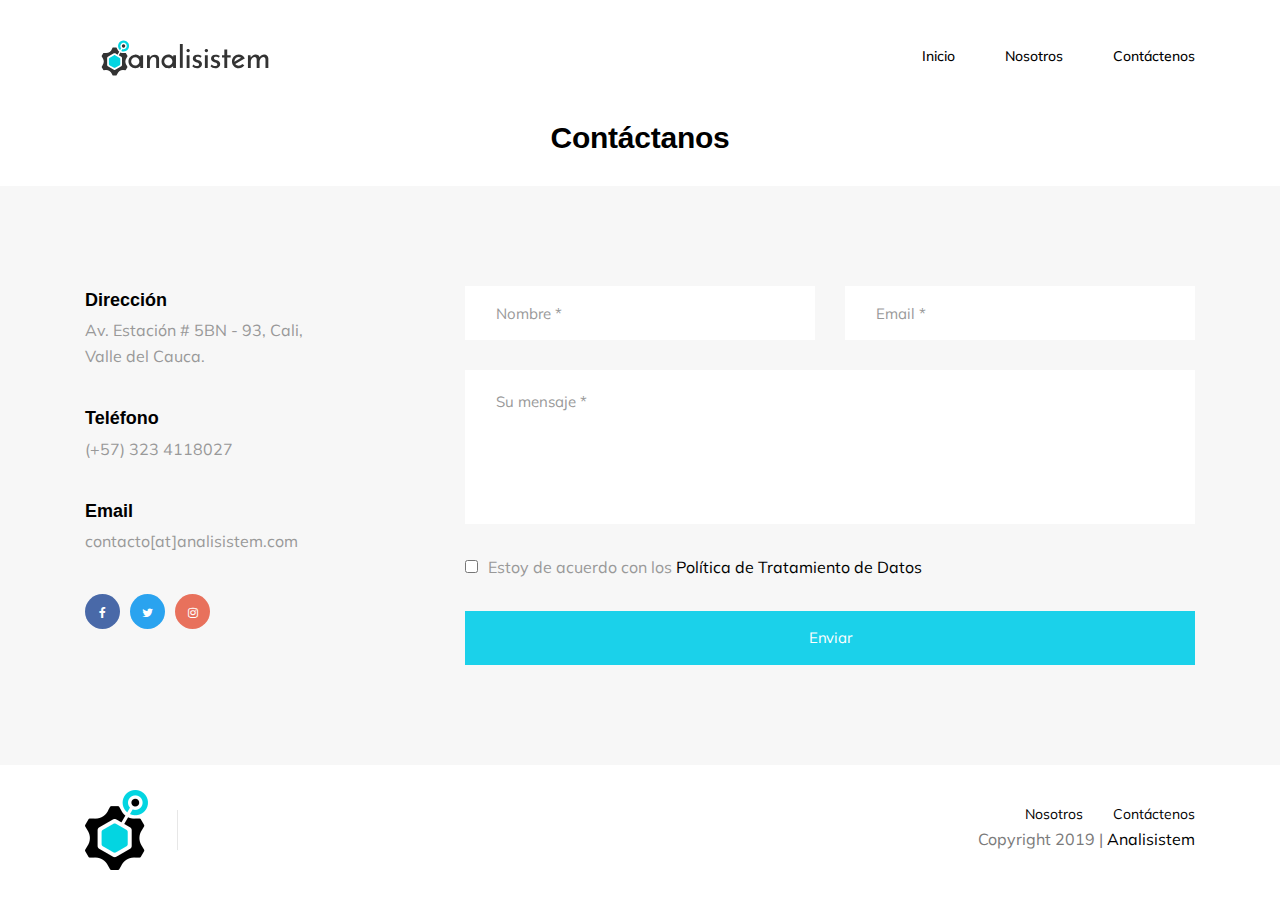
==== commit ad094048: "improve performance" ====
--- a/contacto/index.html
+++ b/contacto/index.html
@@ -52,7 +52,7 @@
     </div>
 </div> -->
   <!-- END prelaoder -->
-  <div class='header-transparent nav-sticky nav-light' data-scroll-to='top'><!-- header section --><header class='xs-header header-style9'><div class='container'><nav class='xs-menus clearfix'><div class='nav-header'><a class='nav-brand' href='/'><img alt='' src='/assets/images/analisistem-logo-letra.png'></a><div class='nav-toggle'></div></div><div class='nav-menus-wrapper align-to-right'><!-- menu list --><ul class='nav-menu'><li><a href='/'>Inicio</a></li><li><a href='/nosotros'>Nosotros</a></li><li><a href='/contacto'>Contáctenos</a></li></ul><!-- End menu list --></div></nav></div><!-- .container END --></header><!-- End header section --></div>
+  <div class='header-transparent nav-sticky nav-light' data-scroll-to='top'><!-- header section --><header class='xs-header header-style9'><div class='container'><nav class='xs-menus clearfix'><div class='nav-header'><a class='nav-brand' href='/'><img alt='' src='/assets/images/logo.svg'></a><div class='nav-toggle'></div></div><div class='nav-menus-wrapper align-to-right'><!-- menu list --><ul class='nav-menu'><li><a href='/'>Inicio</a></li><li><a href='/nosotros'>Nosotros</a></li><li><a href='/contacto'>Contáctenos</a></li></ul><!-- End menu list --></div></nav></div><!-- .container END --></header><!-- End header section --></div>
   <div class='contact-title-wraper text-center'><h2 class='contact-title'>Contáctanos</h2></div><!-- agency contact section --><div class='agency-contactus gray-bg'><div class='container'><div class='row'><div class='col-md-4'><div class='contact-info-wraper'><ul class='contact-info-list'><li><strong>Dirección</strong><div class='list-content'><a href='https://g.page/analisistem?share' target='_blank'>Av. Estación # 5BN - 93, Cali, Valle del Cauca.</a></div></li><li><strong>Teléfono</strong><div class='list-content'><a href='tel:+573234118027'>(+57) 323 4118027</a></div></li><li><strong>Email</strong><div class='list-content'><a href='contacto@analisistem.com' target='_blank'>contacto[at]analisistem.com</a></div></li></ul><!-- .contact-info-list END --><ul class='social-list version-2'><li><a class='facebook' href='https://www.facebook.com/analisistenn/' target='_blank'><i class='fa fa-facebook'></i></a></li><li><a class='twitter' href='https://twitter.com/analisistem' target='_blank'><i class='fa fa-twitter'></i></a></li><li><a class='instagram' href='https://www.instagram.com/analisistem/' target='_blank'><i class='fa fa-instagram'></i></a></li></ul></div><!-- .contact-info-wraper END --></div><div class='col-md-8'><div class='from-wraper'><form action='https://formspree.io/contacto@analisistem.com' class='contact-form' id='xs-contact-form' method='post'><input name='_subject' type='hidden' value='[analisistem] Nuevo Contacto'><input name='_language' type='hidden' value='es'><div class='row'><div class='col-lg-6'><input class='form-control' id='xs_contact_name' name='name' placeholder='Nombre *' required type='text'></div><div class='col-lg-6'><input class='form-control' id='xs_contact_email' name='email' placeholder='Email *' required type='email'></div></div><textarea class='form-control' cols='30' id='x_contact_massage' name='massage' placeholder='Su mensaje *' required rows='10'></textarea><div class='form__form-group form__form-group--read-and-agree'><label class='checkbox-btn'><input class='checkbox-btn__checkbox' name='terms' style='height: 13px; margin-right: 10px;' type='checkbox'><span class='checkbox-btn__checkbox-custom'><i class='mdi mdi-check'></i></span><span class='checkbox-btn__label'>Estoy de acuerdo con los&nbsp;<a class='link link--accent link--accent-bold' href='http://bit.ly/optiko-p' target='_blank'>Política de Tratamiento de Datos</a></span></label></div><div class='text-right'><input class='submit-btn' id='xs_contact_submit' name='submit' type='submit' value='Enviar'></div></form></div></div></div><!-- .row END --></div><!-- .container END --></div><!-- agency contact section end -->
 
   <!-- footer section start --><footer class='xs-footer-section footer-style9'><div class='container'><div class='row'><div class='col-md-6'><div class='footer-widget'><div class='footer-logo-wraper'><a class='footer-logo' href='/'><img alt='' src='/assets/images/analisistem-only-logo.png'></a></div></div></div><div class='col-md-6'><ul class='xs-list list-inline'><li><a href='/nosotros'>Nosotros</a></li><li><a href='/contacto'>Contáctenos</a></li></ul><span class='copyright-title'>Copyright 2019 |&nbsp<a href='https://www.analisistem.com'>Analisistem</a></span></div></div></div></footer>
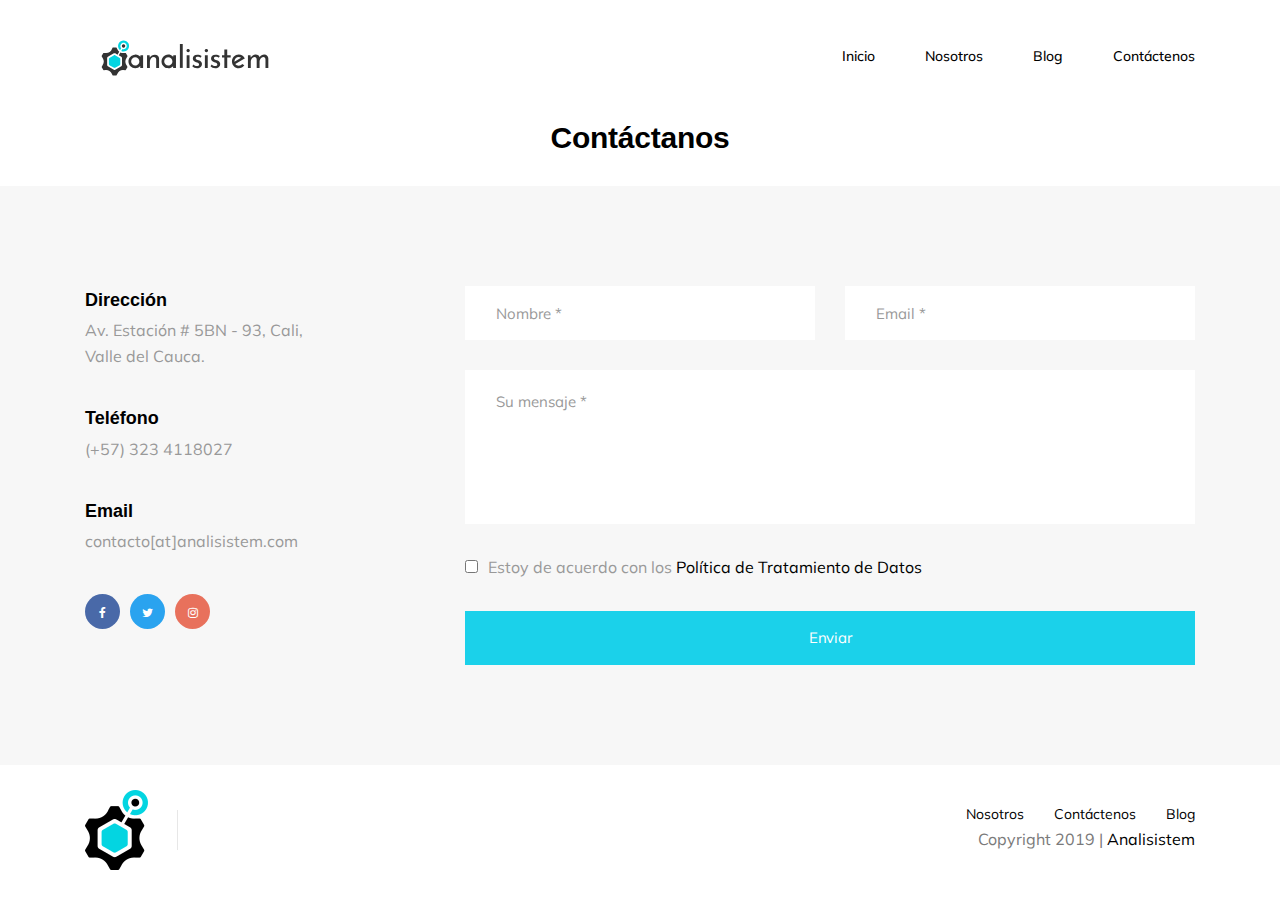
==== commit 48fa44f8: "add blog" ====
--- a/contacto/index.html
+++ b/contacto/index.html
@@ -52,10 +52,10 @@
     </div>
 </div> -->
   <!-- END prelaoder -->
-  <div class='header-transparent nav-sticky nav-light' data-scroll-to='top'><!-- header section --><header class='xs-header header-style9'><div class='container'><nav class='xs-menus clearfix'><div class='nav-header'><a class='nav-brand' href='/'><img alt='' src='/assets/images/logo.svg'></a><div class='nav-toggle'></div></div><div class='nav-menus-wrapper align-to-right'><!-- menu list --><ul class='nav-menu'><li><a href='/'>Inicio</a></li><li><a href='/nosotros'>Nosotros</a></li><li><a href='/contacto'>Contáctenos</a></li></ul><!-- End menu list --></div></nav></div><!-- .container END --></header><!-- End header section --></div>
+  <div class='header-transparent nav-sticky nav-light' data-scroll-to='top'><!-- header section --><header class='xs-header header-style9'><div class='container'><nav class='xs-menus clearfix'><div class='nav-header'><a class='nav-brand' href='/'><img alt='' src='/assets/images/logo.svg'></a><div class='nav-toggle'></div></div><div class='nav-menus-wrapper align-to-right'><!-- menu list --><ul class='nav-menu'><li><a href='/'>Inicio</a></li><li><a href='/nosotros'>Nosotros</a></li><li><a href='https://blog.analisistem.com'>Blog</a></li><li><a href='/contacto'>Contáctenos</a></li></ul><!-- End menu list --></div></nav></div><!-- .container END --></header><!-- End header section --></div>
   <div class='contact-title-wraper text-center'><h2 class='contact-title'>Contáctanos</h2></div><!-- agency contact section --><div class='agency-contactus gray-bg'><div class='container'><div class='row'><div class='col-md-4'><div class='contact-info-wraper'><ul class='contact-info-list'><li><strong>Dirección</strong><div class='list-content'><a href='https://g.page/analisistem?share' target='_blank'>Av. Estación # 5BN - 93, Cali, Valle del Cauca.</a></div></li><li><strong>Teléfono</strong><div class='list-content'><a href='tel:+573234118027'>(+57) 323 4118027</a></div></li><li><strong>Email</strong><div class='list-content'><a href='contacto@analisistem.com' target='_blank'>contacto[at]analisistem.com</a></div></li></ul><!-- .contact-info-list END --><ul class='social-list version-2'><li><a class='facebook' href='https://www.facebook.com/analisistenn/' target='_blank'><i class='fa fa-facebook'></i></a></li><li><a class='twitter' href='https://twitter.com/analisistem' target='_blank'><i class='fa fa-twitter'></i></a></li><li><a class='instagram' href='https://www.instagram.com/analisistem/' target='_blank'><i class='fa fa-instagram'></i></a></li></ul></div><!-- .contact-info-wraper END --></div><div class='col-md-8'><div class='from-wraper'><form action='https://formspree.io/contacto@analisistem.com' class='contact-form' id='xs-contact-form' method='post'><input name='_subject' type='hidden' value='[analisistem] Nuevo Contacto'><input name='_language' type='hidden' value='es'><div class='row'><div class='col-lg-6'><input class='form-control' id='xs_contact_name' name='name' placeholder='Nombre *' required type='text'></div><div class='col-lg-6'><input class='form-control' id='xs_contact_email' name='email' placeholder='Email *' required type='email'></div></div><textarea class='form-control' cols='30' id='x_contact_massage' name='massage' placeholder='Su mensaje *' required rows='10'></textarea><div class='form__form-group form__form-group--read-and-agree'><label class='checkbox-btn'><input class='checkbox-btn__checkbox' name='terms' style='height: 13px; margin-right: 10px;' type='checkbox'><span class='checkbox-btn__checkbox-custom'><i class='mdi mdi-check'></i></span><span class='checkbox-btn__label'>Estoy de acuerdo con los&nbsp;<a class='link link--accent link--accent-bold' href='http://bit.ly/optiko-p' target='_blank'>Política de Tratamiento de Datos</a></span></label></div><div class='text-right'><input class='submit-btn' id='xs_contact_submit' name='submit' type='submit' value='Enviar'></div></form></div></div></div><!-- .row END --></div><!-- .container END --></div><!-- agency contact section end -->
 
-  <!-- footer section start --><footer class='xs-footer-section footer-style9'><div class='container'><div class='row'><div class='col-md-6'><div class='footer-widget'><div class='footer-logo-wraper'><a class='footer-logo' href='/'><img alt='' src='/assets/images/analisistem-only-logo.png'></a></div></div></div><div class='col-md-6'><ul class='xs-list list-inline'><li><a href='/nosotros'>Nosotros</a></li><li><a href='/contacto'>Contáctenos</a></li></ul><span class='copyright-title'>Copyright 2019 |&nbsp<a href='https://www.analisistem.com'>Analisistem</a></span></div></div></div></footer>
+  <!-- footer section start --><footer class='xs-footer-section footer-style9'><div class='container'><div class='row'><div class='col-md-6'><div class='footer-widget'><div class='footer-logo-wraper'><a class='footer-logo' href='/'><img alt='' src='/assets/images/analisistem-only-logo.png'></a></div></div></div><div class='col-md-6'><ul class='xs-list list-inline'><li><a href='/nosotros'>Nosotros</a></li><li><a href='/contacto'>Contáctenos</a></li><li><a href='https://blog.analisistem.com'>Blog</a></li></ul><span class='copyright-title'>Copyright 2019 |&nbsp<a href='https://www.analisistem.com'>Analisistem</a></span></div></div></div></footer>
 
   <!-- js file start -->
   <script src="/assets/js/jquery-3.2.1.min.js"></script>
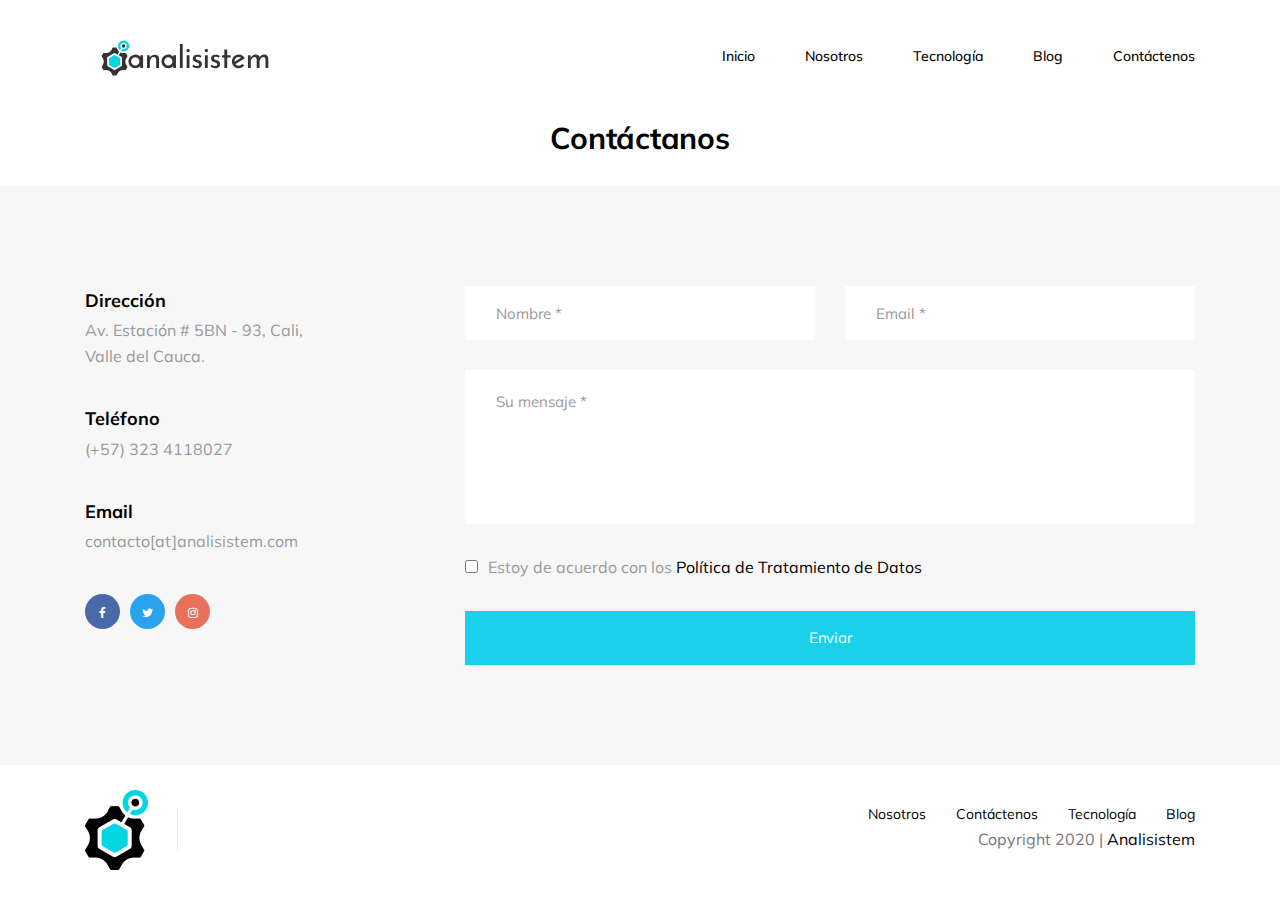
==== commit 61a88602: "update 404 content" ====
--- a/contacto/index.html
+++ b/contacto/index.html
@@ -52,10 +52,10 @@
     </div>
 </div> -->
   <!-- END prelaoder -->
-  <div class='header-transparent nav-sticky nav-light' data-scroll-to='top'><!-- header section --><header class='xs-header header-style9'><div class='container'><nav class='xs-menus clearfix'><div class='nav-header'><a class='nav-brand' href='/'><img alt='' src='/assets/images/logo.svg'></a><div class='nav-toggle'></div></div><div class='nav-menus-wrapper align-to-right'><!-- menu list --><ul class='nav-menu'><li><a href='/'>Inicio</a></li><li><a href='/nosotros'>Nosotros</a></li><li><a href='https://blog.analisistem.com'>Blog</a></li><li><a href='/contacto'>Contáctenos</a></li></ul><!-- End menu list --></div></nav></div><!-- .container END --></header><!-- End header section --></div>
+  <div class='header-transparent nav-sticky nav-light' data-scroll-to='top'><!-- header section --><header class='xs-header header-style9'><div class='container'><nav class='xs-menus clearfix'><div class='nav-header'><a class='nav-brand' href='/'><img alt='' src='/assets/images/logo.svg'></a><div class='nav-toggle'></div></div><div class='nav-menus-wrapper align-to-right'><!-- menu list --><ul class='nav-menu'><li><a href='/'>Inicio</a></li><li><a href='/nosotros'>Nosotros</a></li><li><a href='/tecnologia'>Tecnología</a></li><li><a href='https://blog.analisistem.com'>Blog</a></li><li><a href='/contacto'>Contáctenos</a></li></ul><!-- End menu list --></div></nav></div><!-- .container END --></header><!-- End header section --></div>
   <div class='contact-title-wraper text-center'><h2 class='contact-title'>Contáctanos</h2></div><!-- agency contact section --><div class='agency-contactus gray-bg'><div class='container'><div class='row'><div class='col-md-4'><div class='contact-info-wraper'><ul class='contact-info-list'><li><strong>Dirección</strong><div class='list-content'><a href='https://g.page/analisistem?share' target='_blank'>Av. Estación # 5BN - 93, Cali, Valle del Cauca.</a></div></li><li><strong>Teléfono</strong><div class='list-content'><a href='tel:+573234118027'>(+57) 323 4118027</a></div></li><li><strong>Email</strong><div class='list-content'><a href='contacto@analisistem.com' target='_blank'>contacto[at]analisistem.com</a></div></li></ul><!-- .contact-info-list END --><ul class='social-list version-2'><li><a class='facebook' href='https://www.facebook.com/analisistenn/' target='_blank'><i class='fa fa-facebook'></i></a></li><li><a class='twitter' href='https://twitter.com/analisistem' target='_blank'><i class='fa fa-twitter'></i></a></li><li><a class='instagram' href='https://www.instagram.com/analisistem/' target='_blank'><i class='fa fa-instagram'></i></a></li></ul></div><!-- .contact-info-wraper END --></div><div class='col-md-8'><div class='from-wraper'><form action='https://formspree.io/contacto@analisistem.com' class='contact-form' id='xs-contact-form' method='post'><input name='_subject' type='hidden' value='[analisistem] Nuevo Contacto'><input name='_language' type='hidden' value='es'><div class='row'><div class='col-lg-6'><input class='form-control' id='xs_contact_name' name='name' placeholder='Nombre *' required type='text'></div><div class='col-lg-6'><input class='form-control' id='xs_contact_email' name='email' placeholder='Email *' required type='email'></div></div><textarea class='form-control' cols='30' id='x_contact_massage' name='massage' placeholder='Su mensaje *' required rows='10'></textarea><div class='form__form-group form__form-group--read-and-agree'><label class='checkbox-btn'><input class='checkbox-btn__checkbox' name='terms' style='height: 13px; margin-right: 10px;' type='checkbox'><span class='checkbox-btn__checkbox-custom'><i class='mdi mdi-check'></i></span><span class='checkbox-btn__label'>Estoy de acuerdo con los&nbsp;<a class='link link--accent link--accent-bold' href='http://bit.ly/optiko-p' target='_blank'>Política de Tratamiento de Datos</a></span></label></div><div class='text-right'><input class='submit-btn' id='xs_contact_submit' name='submit' type='submit' value='Enviar'></div></form></div></div></div><!-- .row END --></div><!-- .container END --></div><!-- agency contact section end -->
 
-  <!-- footer section start --><footer class='xs-footer-section footer-style9'><div class='container'><div class='row'><div class='col-md-6'><div class='footer-widget'><div class='footer-logo-wraper'><a class='footer-logo' href='/'><img alt='' src='/assets/images/analisistem-only-logo.png'></a></div></div></div><div class='col-md-6'><ul class='xs-list list-inline'><li><a href='/nosotros'>Nosotros</a></li><li><a href='/contacto'>Contáctenos</a></li><li><a href='https://blog.analisistem.com'>Blog</a></li></ul><span class='copyright-title'>Copyright 2019 |&nbsp<a href='https://www.analisistem.com'>Analisistem</a></span></div></div></div></footer>
+  <!-- footer section start --><footer class='xs-footer-section footer-style9'><div class='container'><div class='row'><div class='col-md-6'><div class='footer-widget'><div class='footer-logo-wraper'><a class='footer-logo' href='/'><img alt='' src='/assets/images/analisistem-only-logo.png'></a></div></div></div><div class='col-md-6'><ul class='xs-list list-inline'><li><a href='/nosotros'>Nosotros</a></li><li><a href='/contacto'>Contáctenos</a></li><li><a href='/tecnologia'>Tecnología</a></li><li><a href='https://blog.analisistem.com'>Blog</a></li></ul><span class='copyright-title'>Copyright 2020 |&nbsp<a href='https://www.analisistem.com'>Analisistem</a></span></div></div></div></footer>
 
   <!-- js file start -->
   <script src="/assets/js/jquery-3.2.1.min.js"></script>
--- a/assets/css/style.css
+++ b/assets/css/style.css
@@ -1667,7 +1667,7 @@
 
 .timeline-item:last-child { padding-bottom: 0; }
 
-.timeline-info { color: #000000; font-size: 1.125rem; font-family: "Work Sans", sans-serif; white-space: nowrap; letter-spacing: -.1px; }
+.timeline-info { color: #000000; font-size: 1.125rem; font-family: "Muli", sans-serif; white-space: nowrap; letter-spacing: -.1px; }
 
 .timeline-marker { position: absolute; top: 0; bottom: 0; left: 0; width: 17px; height: 17px; }
 
@@ -1964,7 +1964,7 @@
 
 .spin.count-number.animated::after { transform: rotate(720deg); }
 
-.working-progress-images img { border-radius: 5px; box-shadow: 0px 15px 50px 0px rgba(0, 0, 0, 0.06); }
+.working-progress-images img { border-radius: 5px; padding: 15px; box-shadow: 0px 15px 50px 0px rgba(0, 0, 0, 0.06); }
 
 .working-progress-content { padding-top: 25px; }
 
@@ -2049,7 +2049,7 @@
 
 .contact-info-list li:not(:last-child) { margin-bottom: 35px; }
 
-.contact-info-list li strong { color: #000000; font-size: 1.125rem; font-family: "Work Sans", sans-serif; display: inline-block; margin-bottom: 2px; }
+.contact-info-list li strong { color: #000000; font-size: 1.125rem; font-family: "Muli", sans-serif; display: inline-block; margin-bottom: 2px; }
 
 .contact-info-list li .list-content > a { display: block; color: #999999; }
 
@@ -2183,7 +2183,7 @@
 
 .post-list .post-meta-date { background-color: #1bd1ea; color: #FFFFFF; text-align: center; padding: 24px 17px; min-width: 80px; }
 
-.post-list .post-meta-date .day { font-size: 1.75rem; font-weight: 700; font-family: "Work Sans", sans-serif; line-height: 1; }
+.post-list .post-meta-date .day { font-size: 1.75rem; font-weight: 700; font-family: "Muli", sans-serif; line-height: 1; }
 
 .post-list .post-meta-date .month { font-size: 0.9375rem; }
 
@@ -2284,7 +2284,7 @@
 
 .widget-posts .widget-post .media-body { margin-top: -3px; }
 
-.widget-posts .widget-post .entry-title { font-size: 1rem; font-weight: 500; margin-bottom: 0px; font-family: "Work Sans", sans-serif; letter-spacing: -.25px; }
+.widget-posts .widget-post .entry-title { font-size: 1rem; font-weight: 500; margin-bottom: 0px; font-family: "Muli", sans-serif; letter-spacing: -.25px; }
 
 .widget-posts .widget-post .entry-title a { color: #000000; transition: all 0.4s ease; }
 
@@ -3614,7 +3614,9 @@
 
 .agency-section-title .line { display: block; width: 110px; height: 1px; background-color: #000000; }
 
-.agency-section-title.section-title-style2 .main-title { margin-bottom: 10px; color: white; }
+.agency-section-title.section-title-style2 .main-title { margin-bottom: 10px; font-weight: 900; font-size: 3rem; color: white; }
+
+@media (max-width: 767px) { .agency-section-title.section-title-style2 .main-title { font-size: 2rem; } }
 
 .agency-section-title.section-title-style2 p { font-size: 0.9375rem; color: white; }
 
@@ -3685,7 +3687,7 @@
 .breadcumbs > li:not(:last-child)::after { content: "/"; padding-left: 4px; }
 
 /* case info list */
-.case-info-list > li { display: inline-block; text-align: center; color: #FFFFFF; font-family: "Work Sans", sans-serif; letter-spacing: -.1px; }
+.case-info-list > li { display: inline-block; text-align: center; color: #FFFFFF; font-family: "Muli", sans-serif; letter-spacing: -.1px; }
 
 .case-info-list > li:not(:last-child) { margin-right: 100px; }
 
@@ -4535,7 +4537,7 @@
 .backtotop .long-arrow::after { background-color: rgba(255, 255, 255, 0.7); }
 
 /*================================================= 29. inheritance element ===============================================*/
-h1, h2, h3, h4 { font-family: "Work Sans", sans-serif; letter-spacing: -.25px; }
+h1, h2, h3, h4 { font-family: "Muli", sans-serif; letter-spacing: -.25px; }
 
 h1, .banner-title { font-size: 3.75rem; font-weight: 600; margin-bottom: 45px; }
 
@@ -4557,7 +4559,7 @@
 
 .entry-title a:hover { color: #1bd1ea; }
 
-.watermark-title { font-family: "Work Sans", sans-serif; display: block; font-size: 12.5rem; color: #f8f8f8; font-weight: 700; position: absolute; top: 0; left: 0; width: 100%; height: auto; line-height: 1; z-index: -1; }
+.watermark-title { font-family: "Muli", sans-serif; display: block; font-size: 12.5rem; color: #f8f8f8; font-weight: 700; position: absolute; top: 0; left: 0; width: 100%; height: auto; line-height: 1; z-index: -1; }
 
 /* section padding */
 .xs-section-padding { padding: 40px 0; }
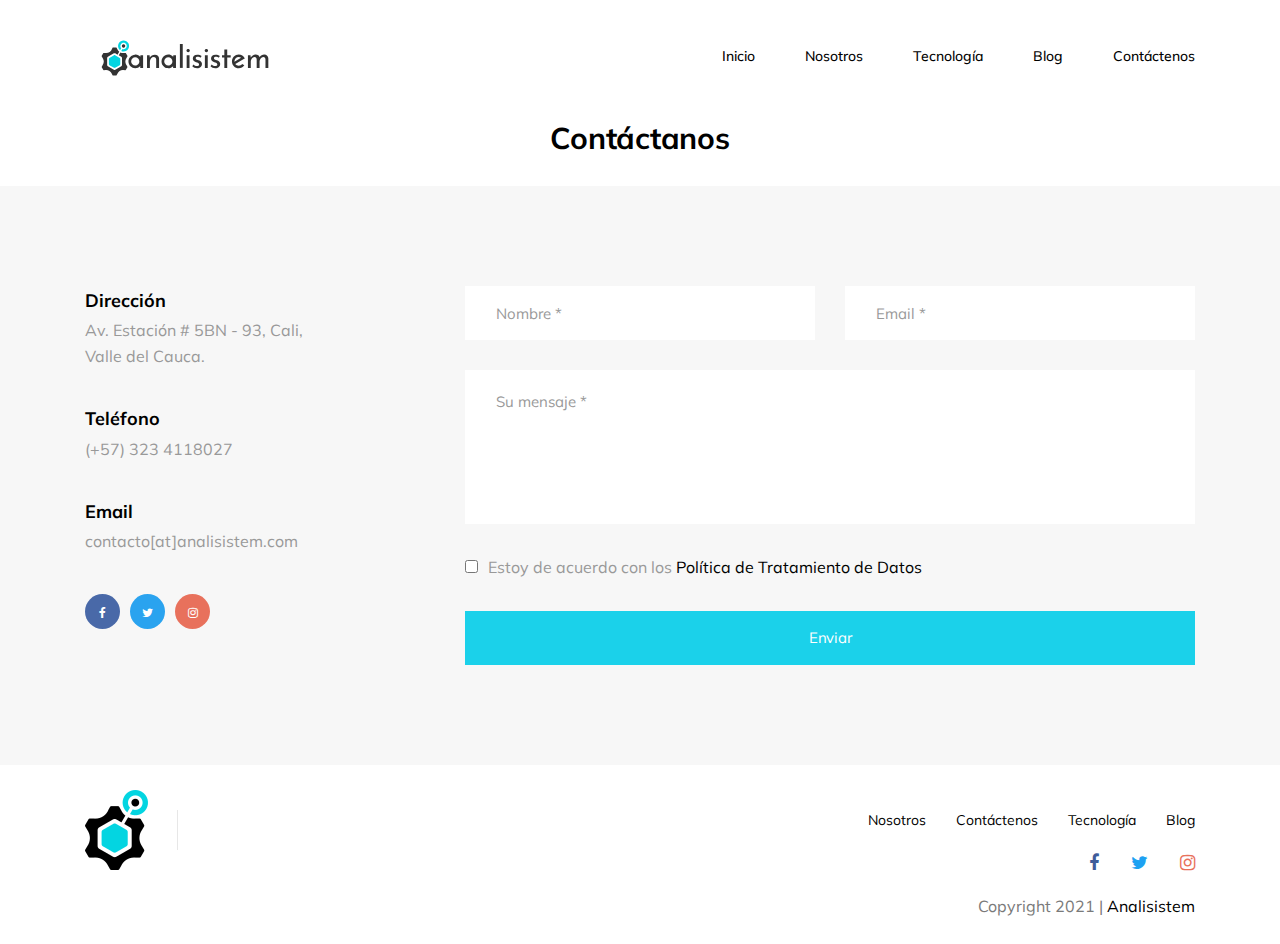
==== commit 186ac065: "update content 2021" ====
--- a/contacto/index.html
+++ b/contacto/index.html
@@ -55,7 +55,7 @@
   <div class='header-transparent nav-sticky nav-light' data-scroll-to='top'><!-- header section --><header class='xs-header header-style9'><div class='container'><nav class='xs-menus clearfix'><div class='nav-header'><a class='nav-brand' href='/'><img alt='' src='/assets/images/logo.svg'></a><div class='nav-toggle'></div></div><div class='nav-menus-wrapper align-to-right'><!-- menu list --><ul class='nav-menu'><li><a href='/'>Inicio</a></li><li><a href='/nosotros'>Nosotros</a></li><li><a href='/tecnologia'>Tecnología</a></li><li><a href='https://blog.analisistem.com'>Blog</a></li><li><a href='/contacto'>Contáctenos</a></li></ul><!-- End menu list --></div></nav></div><!-- .container END --></header><!-- End header section --></div>
   <div class='contact-title-wraper text-center'><h2 class='contact-title'>Contáctanos</h2></div><!-- agency contact section --><div class='agency-contactus gray-bg'><div class='container'><div class='row'><div class='col-md-4'><div class='contact-info-wraper'><ul class='contact-info-list'><li><strong>Dirección</strong><div class='list-content'><a href='https://g.page/analisistem?share' target='_blank'>Av. Estación # 5BN - 93, Cali, Valle del Cauca.</a></div></li><li><strong>Teléfono</strong><div class='list-content'><a href='tel:+573234118027'>(+57) 323 4118027</a></div></li><li><strong>Email</strong><div class='list-content'><a href='contacto@analisistem.com' target='_blank'>contacto[at]analisistem.com</a></div></li></ul><!-- .contact-info-list END --><ul class='social-list version-2'><li><a class='facebook' href='https://www.facebook.com/analisistenn/' target='_blank'><i class='fa fa-facebook'></i></a></li><li><a class='twitter' href='https://twitter.com/analisistem' target='_blank'><i class='fa fa-twitter'></i></a></li><li><a class='instagram' href='https://www.instagram.com/analisistem/' target='_blank'><i class='fa fa-instagram'></i></a></li></ul></div><!-- .contact-info-wraper END --></div><div class='col-md-8'><div class='from-wraper'><form action='https://formspree.io/contacto@analisistem.com' class='contact-form' id='xs-contact-form' method='post'><input name='_subject' type='hidden' value='[analisistem] Nuevo Contacto'><input name='_language' type='hidden' value='es'><div class='row'><div class='col-lg-6'><input class='form-control' id='xs_contact_name' name='name' placeholder='Nombre *' required type='text'></div><div class='col-lg-6'><input class='form-control' id='xs_contact_email' name='email' placeholder='Email *' required type='email'></div></div><textarea class='form-control' cols='30' id='x_contact_massage' name='massage' placeholder='Su mensaje *' required rows='10'></textarea><div class='form__form-group form__form-group--read-and-agree'><label class='checkbox-btn'><input class='checkbox-btn__checkbox' name='terms' style='height: 13px; margin-right: 10px;' type='checkbox'><span class='checkbox-btn__checkbox-custom'><i class='mdi mdi-check'></i></span><span class='checkbox-btn__label'>Estoy de acuerdo con los&nbsp;<a class='link link--accent link--accent-bold' href='http://bit.ly/optiko-p' target='_blank'>Política de Tratamiento de Datos</a></span></label></div><div class='text-right'><input class='submit-btn' id='xs_contact_submit' name='submit' type='submit' value='Enviar'></div></form></div></div></div><!-- .row END --></div><!-- .container END --></div><!-- agency contact section end -->
 
-  <!-- footer section start --><footer class='xs-footer-section footer-style9'><div class='container'><div class='row'><div class='col-md-6'><div class='footer-widget'><div class='footer-logo-wraper'><a class='footer-logo' href='/'><img alt='' src='/assets/images/analisistem-only-logo.png'></a></div></div></div><div class='col-md-6'><ul class='xs-list list-inline'><li><a href='/nosotros'>Nosotros</a></li><li><a href='/contacto'>Contáctenos</a></li><li><a href='/tecnologia'>Tecnología</a></li><li><a href='https://blog.analisistem.com'>Blog</a></li></ul><span class='copyright-title'>Copyright 2020 |&nbsp<a href='https://www.analisistem.com'>Analisistem</a></span></div></div></div></footer>
+  <!-- footer section start --><footer class='xs-footer-section footer-style9'><div class='container'><div class='row'><div class='col-md-6'><div class='footer-widget'><div class='footer-logo-wraper'><a class='footer-logo' href='/'><img alt='' src='/assets/images/analisistem-only-logo.png'></a></div></div></div><div class='col-md-6'><ul class='xs-list list-inline mt-3'><li><a href='/nosotros'>Nosotros</a></li><li><a href='/contacto'>Contáctenos</a></li><li><a href='/tecnologia'>Tecnología</a></li><li><a href='https://blog.analisistem.com'>Blog</a></li></ul><ul class='simple-social-list mt-3 mb-3'><li><a class='facebook' href='https://www.facebook.com/analisistenn/' target='_blank'><i class='fa fa-facebook'></i></a></li><li><a class='twitter' href='https://twitter.com/analisistem' target='_blank'><i class='fa fa-twitter'></i></a></li><li><a class='instagram' href='https://www.instagram.com/analisistem/' target='_blank'><i class='fa fa-instagram'></i></a></li></ul><span class='copyright-title'>Copyright 2021 |&nbsp<a href='https://www.analisistem.com'>Analisistem</a></span></div></div></div></footer>
 
   <!-- js file start -->
   <script src="/assets/js/jquery-3.2.1.min.js"></script>
@@ -98,11 +98,11 @@
   gtag('config', 'UA-51015122-1');
 </script>
 
-<!-- Hotjar Tracking Code for blog.analisistem.com -->
+<!-- Hotjar Tracking Code for www.analisistem.com -->
 <script>
     (function(h,o,t,j,a,r){
         h.hj=h.hj||function(){(h.hj.q=h.hj.q||[]).push(arguments)};
-        h._hjSettings={hjid:93406,hjsv:6};
+        h._hjSettings={hjid:93385,hjsv:6};
         a=o.getElementsByTagName('head')[0];
         r=o.createElement('script');r.async=1;
         r.src=t+h._hjSettings.hjid+j+h._hjSettings.hjsv;
@@ -123,6 +123,7 @@
   fbq('init', '781286362331689');
   fbq('track', 'PageView');
 </script>
+
 <noscript><img height="1" width="1" style="display:none"
   src="https://www.facebook.com/tr?id=781286362331689&ev=PageView&noscript=1"
 /></noscript>
--- a/assets/css/style.css
+++ b/assets/css/style.css
@@ -311,9 +311,9 @@
 
 .nav-sticky.sticky-header .header-style5 .xs-menu-tools { padding: 20px 0; }
 
-.nav-sticky.sticky-header .header-style7 .burger-menu, .nav-sticky.sticky-header .xs-header.header-style9 .burger-menu, .nav-sticky.sticky-header .header-style9 .burger-menu { padding: 29px 0; }
-
-.nav-sticky.sticky-header .header-style7 .xs-logo, .nav-sticky.sticky-header .xs-header.header-style9 .xs-logo, .nav-sticky.sticky-header .header-style9 .xs-logo { padding: 16px 0; }
+.nav-sticky.sticky-header .header-style7 .burger-menu, .nav-sticky.sticky-header .header-style9 .burger-menu { padding: 29px 0; }
+
+.nav-sticky.sticky-header .header-style7 .xs-logo, .nav-sticky.sticky-header .header-style9 .xs-logo { padding: 16px 0; }
 
 .nav-sticky.sticky-header .header-style9 .xs-menus:not(.xs-hidden-menus) .nav-menu > li > a { color: #000000; padding: 32px 0; }
 
@@ -340,8 +340,7 @@
 .home-menu-panel a h4 { font-size: 1.0625rem; margin-bottom: 0px; }
 
 /* Sticky nav responsive */
-@media (max-width: 991px) { .nav-sticky .xs_nav-portrait .nav-menus-wrapper { height: 100vh; }
-  .nav-sticky .nav-overlay-panel { height: 100vh; } }
+@media (max-width: 991px) { .nav-sticky .xs_nav-portrait .nav-menus-wrapper { height: 100vh; } .nav-sticky .nav-overlay-panel { height: 100vh; } }
 
 .nav-sticky .xs-hidden-menus .nav-menus-wrapper { height: 100vh; }
 
@@ -1695,26 +1694,9 @@
 
 .period .timeline-title { margin: 0; }
 
-@media (min-width: 768px) { .timeline-split .timeline, .timeline-centered .timeline { display: table; }
-  .timeline-split .timeline-item, .timeline-centered .timeline-item { display: table-row; padding: 0; }
-  .timeline-split .timeline-info, .timeline-centered .timeline-info, .timeline-split .timeline-marker, .timeline-centered .timeline-marker, .timeline-split .timeline-content, .timeline-centered .timeline-content, .timeline-split .period .timeline-info, .timeline-centered .period .timeline-info { display: table-cell; vertical-align: top; }
-   .timeline-split .timeline-marker, .timeline-centered .timeline-marker { position: relative; }
-   .timeline-split .timeline-content, .timeline-centered .timeline-content { padding-left: 30px; }
-  .timeline-split .timeline-info, .timeline-centered .timeline-info { padding-right: 30px; }
-  .timeline-split .period .timeline-title, .timeline-centered .period .timeline-title { position: relative; left: -45px; } }
-
-@media (min-width: 992px) { .timeline-centered, .timeline-centered .timeline-item, .timeline-centered .timeline-info, .timeline-centered .timeline-marker, .timeline-centered .timeline-content { display: block; margin: 0; padding: 0; }
-  .timeline-centered .timeline-item { padding-bottom: 50px; overflow: hidden; }
-  .timeline-centered .timeline-marker { position: absolute; left: 50%; margin-left: -7.5px; }
-  .timeline-centered .timeline-info, .timeline-centered .timeline-content { width: 50%; }
-  .timeline-centered > .timeline-item:nth-child(odd) .timeline-info { float: left; text-align: right; padding-right: 43px; }
-  .timeline-centered > .timeline-item:nth-child(odd) .timeline-content { float: right; text-align: left; padding-left: 43px; }
-  .timeline-centered > .timeline-item:nth-child(even) .timeline-info { float: right; text-align: left; padding-left: 43px; }
-  .timeline-centered > .timeline-item:nth-child(even) .timeline-content { float: left; text-align: right; padding-right: 43px; }
-  .timeline-centered > .timeline-item.period .timeline-content { float: none; padding: 0; width: 100%; text-align: center; }
-  .timeline-centered .timeline-item.period { padding: 50px 0 90px; }
-  .timeline-centered .period .timeline-marker:after { height: 30px; bottom: 0; top: auto; }
-  .timeline-centered .period .timeline-title { left: auto; } }
+@media (min-width: 768px) { .timeline-split .timeline, .timeline-centered .timeline { display: table; } .timeline-split .timeline-item, .timeline-centered .timeline-item { display: table-row; padding: 0; } .timeline-split .timeline-info, .timeline-centered .timeline-info, .timeline-split .timeline-marker, .timeline-centered .timeline-marker, .timeline-split .timeline-content, .timeline-centered .timeline-content, .timeline-split .period .timeline-info { display: table-cell; vertical-align: top; } .timeline-split .timeline-marker, .timeline-centered .timeline-marker { position: relative; } .timeline-split .timeline-content, .timeline-centered .timeline-content { padding-left: 30px; } .timeline-split .timeline-info, .timeline-centered .timeline-info { padding-right: 30px; } .timeline-split .period .timeline-title, .timeline-centered .period .timeline-title { position: relative; left: -45px; } }
+
+@media (min-width: 992px) { .timeline-centered, .timeline-centered .timeline-item, .timeline-centered .timeline-info, .timeline-centered .timeline-marker, .timeline-centered .timeline-content { display: block; margin: 0; padding: 0; } .timeline-centered .timeline-item { padding-bottom: 50px; overflow: hidden; } .timeline-centered .timeline-marker { position: absolute; left: 50%; margin-left: -7.5px; } .timeline-centered .timeline-info, .timeline-centered .timeline-content { width: 50%; } .timeline-centered > .timeline-item:nth-child(odd) .timeline-info { float: left; text-align: right; padding-right: 43px; } .timeline-centered > .timeline-item:nth-child(odd) .timeline-content { float: right; text-align: left; padding-left: 43px; } .timeline-centered > .timeline-item:nth-child(even) .timeline-info { float: right; text-align: left; padding-left: 43px; } .timeline-centered > .timeline-item:nth-child(even) .timeline-content { float: left; text-align: right; padding-right: 43px; } .timeline-centered > .timeline-item.period .timeline-content { float: none; padding: 0; width: 100%; text-align: center; } .timeline-centered .timeline-item.period { padding: 50px 0 90px; } .timeline-centered .period .timeline-marker:after { height: 30px; bottom: 0; top: auto; } .timeline-centered .period .timeline-title { left: auto; } }
 
 /*================================================= 24. office environment ===============================================*/
 .agency-office-area .agency-section-title.text-center { margin-bottom: 30px; }
@@ -1790,7 +1772,7 @@
 
 .agency-filter-wraper .agency-section-title { margin-bottom: 0px; }
 
-.agency_portfolio_section { background-color: #31b7da; padding-top: 20px; }
+.agency_portfolio_section { background-color: #31b7da; padding-top: 30px; padding-bottom: 17px; }
 
 .main-filter { text-align: right; }
 
@@ -2057,7 +2039,7 @@
 
 .contact-form input:not([type="submit"]):focus, .contact-form textarea:focus { border-color: #1bd1ea; }
 
-.contact-form input:not([type="submit"]).invaild, .contact-form textarea.invaild { border-color: #f44336; }
+.contact-form input.invaild:not([type="submit"]), .contact-form textarea.invaild { border-color: #f44336; }
 
 .contact-form input:not([type="submit"])::-webkit-input-placeholder, .contact-form textarea::-webkit-input-placeholder { /* Chrome/Opera/Safari */ color: #999999; font-size: 0.9375rem; }
 
@@ -2083,7 +2065,7 @@
 
 .contact-form.style2 input:not([type="submit"]):focus, .contact-form.style2 textarea:focus { border-color: #e7e7e7; box-shadow: 0px 10px 15px 0px rgba(0, 0, 0, 0.07); }
 
-.contact-form.style2 input:not([type="submit"]).invaild, .contact-form.style2 textarea.invaild { border-color: #f44336; }
+.contact-form.style2 input.invaild:not([type="submit"]), .contact-form.style2 textarea.invaild { border-color: #f44336; }
 
 .contact-form.style2 .btn-wraper { text-align: center; }
 
@@ -3534,6 +3516,18 @@
 
 .btn.style8:hover { background-color: #1bd1ea; color: #FFFFFF; }
 
+.btn.banner-width { min-width: 295px; }
+
+.btn.style9 { background-color: #f5b961; box-shadow: 0px 10px 35px 0px rgba(0, 0, 0, 0.1); color: #222; font-size: 0.875rem; font-weight: 500; }
+
+.btn.style9 > i { font-size: 1.375rem; }
+
+.btn.style9.icon-left > i { padding-right: 9px; }
+
+.btn.style9.icon-right > i { padding-left: 9px; }
+
+.btn.style9:hover { background-color: #f2a431; }
+
 .btn.square { border-radius: 0px; }
 
 .btn-gradient { background-image: linear-gradient(93deg, #0369d1 0%, #00ecbc 100%); }
@@ -3568,7 +3562,7 @@
 
 /*================================================= 2. section title element ===============================================*/
 /* agency section title */
-.agency-section-title { margin-bottom: 23px; position: relative; z-index: 1; }
+.agency-section-title { position: relative; z-index: 1; }
 
 .agency-section-title:hover .border-animation > .first { animation: move-1 1.8s infinite linear; width: 80px; }
 
@@ -3924,17 +3918,17 @@
 
 .xs-serach .search-btn { width: 62px; border: 0px; font-size: 1.125rem; color: #1868dd; background-color: transparent; position: absolute; right: 0px; top: 0px; height: 100%; cursor: pointer; transition: all 0.4s ease; }
 
-.xs-serach.style2 input:not([type="submit"]) { background-color: transparent; border-color: #e7e7e7; height: 44px; padding: 0 20px; }
-
-.xs-serach.style2 input:not([type="submit"]):focus { border-color: #1868dd; }
-
-.xs-serach.style2 input:not([type="submit"])::-webkit-input-placeholder { /* Chrome/Opera/Safari */ color: #777777; font-size: 0.875rem; }
-
-.xs-serach.style2 input:not([type="submit"])::-moz-placeholder { /* Firefox 19+ */ color: #777777; font-size: 0.875rem; }
-
-.xs-serach.style2 input:not([type="submit"]):-ms-input-placeholder { /* IE 10+ */ color: #777777; font-size: 0.875rem; }
-
-.xs-serach.style2 input:not([type="submit"]):-moz-placeholder { /* Firefox 18- */ color: #777777; font-size: 0.875rem; }
+.xs-serach.style2 input:not([type=submit]) { background-color: transparent; border-color: #e7e7e7; height: 44px; padding: 0 20px; }
+
+.xs-serach.style2 input:not([type=submit]):focus { border-color: #1868dd; }
+
+.xs-serach.style2 input:not([type=submit])::-webkit-input-placeholder { /* Chrome/Opera/Safari */ color: #777777; font-size: 0.875rem; }
+
+.xs-serach.style2 input:not([type=submit])::-moz-placeholder { /* Firefox 19+ */ color: #777777; font-size: 0.875rem; }
+
+.xs-serach.style2 input:not([type=submit]):-ms-input-placeholder { /* IE 10+ */ color: #777777; font-size: 0.875rem; }
+
+.xs-serach.style2 input:not([type=submit]):-moz-placeholder { /* Firefox 18- */ color: #777777; font-size: 0.875rem; }
 
 .xs-serach.style2 .search-btn { color: #777777; font-size: 0.875rem; }
 
@@ -4197,13 +4191,13 @@
 
 .input-material input:not([type="submit"]), .input-material textarea { background-color: transparent; border: 0px; border-radius: 0px; padding-left: 15px; margin-bottom: 0px; }
 
-.input-material input:not([type="submit"]):focus + .placeholder-title, .input-material input:not([type="submit"]).active + .placeholder-title, .input-material textarea:focus + .placeholder-title, .input-material textarea.active + .placeholder-title { transform: translateY(-130%); padding-left: 0px; font-size: 0.875rem; }
-
-.input-material input:not([type="submit"]):focus ~ .bar::before, .input-material input:not([type="submit"]).active ~ .bar::before, .input-material textarea:focus ~ .bar::before, .input-material textarea.active ~ .bar::before { width: 100%; }
-
-.input-material input:not([type="submit"]).invaild ~ .bar::before, .input-material textarea.invaild ~ .bar::before { background-color: #ff4d4d; }
-
-.input-material input:not([type="submit"]).invaild + .placeholder-title, .input-material textarea.invaild + .placeholder-title { color: #ff4d4d; }
+.input-material input:not([type="submit"]):focus + .placeholder-title, .input-material input.active:not([type="submit"]) + .placeholder-title, .input-material textarea:focus + .placeholder-title, .input-material textarea.active + .placeholder-title { transform: translateY(-130%); padding-left: 0px; font-size: 0.875rem; }
+
+.input-material input:not([type="submit"]):focus ~ .bar::before, .input-material input.active:not([type="submit"]) ~ .bar::before, .input-material textarea:focus ~ .bar::before, .input-material textarea.active ~ .bar::before { width: 100%; }
+
+.input-material input.invaild:not([type="submit"]) ~ .bar::before, .input-material textarea.invaild ~ .bar::before { background-color: #ff4d4d; }
+
+.input-material input.invaild:not([type="submit"]) + .placeholder-title, .input-material textarea.invaild + .placeholder-title { color: #ff4d4d; }
 
 .input-material textarea { height: 60px; }
 
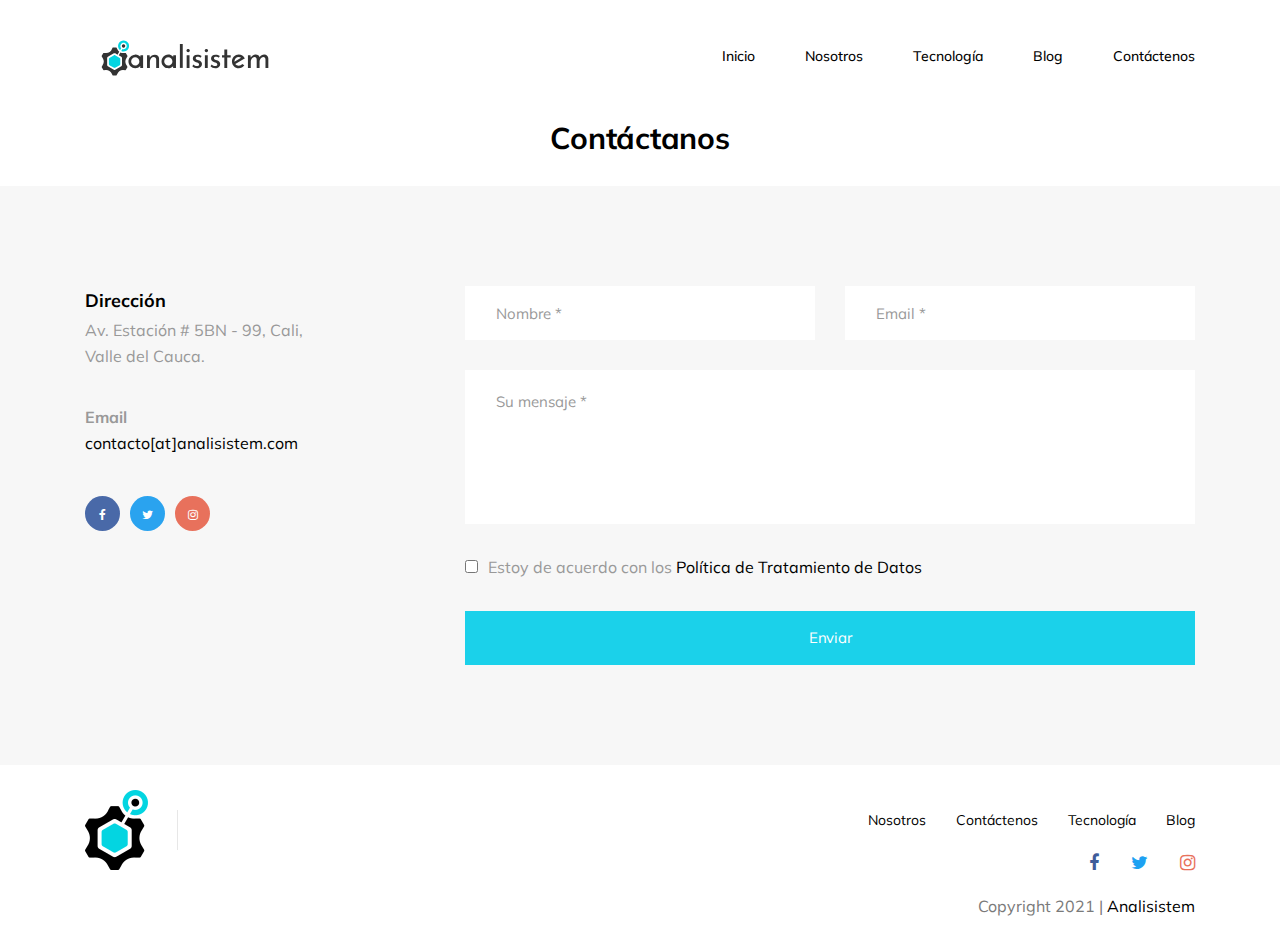
==== commit c73d3904: "Update index.html" ====
--- a/contacto/index.html
+++ b/contacto/index.html
@@ -53,7 +53,7 @@
 </div> -->
   <!-- END prelaoder -->
   <div class='header-transparent nav-sticky nav-light' data-scroll-to='top'><!-- header section --><header class='xs-header header-style9'><div class='container'><nav class='xs-menus clearfix'><div class='nav-header'><a class='nav-brand' href='/'><img alt='' src='/assets/images/logo.svg'></a><div class='nav-toggle'></div></div><div class='nav-menus-wrapper align-to-right'><!-- menu list --><ul class='nav-menu'><li><a href='/'>Inicio</a></li><li><a href='/nosotros'>Nosotros</a></li><li><a href='/tecnologia'>Tecnología</a></li><li><a href='https://blog.analisistem.com'>Blog</a></li><li><a href='/contacto'>Contáctenos</a></li></ul><!-- End menu list --></div></nav></div><!-- .container END --></header><!-- End header section --></div>
-  <div class='contact-title-wraper text-center'><h2 class='contact-title'>Contáctanos</h2></div><!-- agency contact section --><div class='agency-contactus gray-bg'><div class='container'><div class='row'><div class='col-md-4'><div class='contact-info-wraper'><ul class='contact-info-list'><li><strong>Dirección</strong><div class='list-content'><a href='https://g.page/analisistem?share' target='_blank'>Av. Estación # 5BN - 93, Cali, Valle del Cauca.</a></div></li><li><strong>Teléfono</strong><div class='list-content'><a href='tel:+573234118027'>(+57) 323 4118027</a></div></li><li><strong>Email</strong><div class='list-content'><a href='contacto@analisistem.com' target='_blank'>contacto[at]analisistem.com</a></div></li></ul><!-- .contact-info-list END --><ul class='social-list version-2'><li><a class='facebook' href='https://www.facebook.com/analisistenn/' target='_blank'><i class='fa fa-facebook'></i></a></li><li><a class='twitter' href='https://twitter.com/analisistem' target='_blank'><i class='fa fa-twitter'></i></a></li><li><a class='instagram' href='https://www.instagram.com/analisistem/' target='_blank'><i class='fa fa-instagram'></i></a></li></ul></div><!-- .contact-info-wraper END --></div><div class='col-md-8'><div class='from-wraper'><form action='https://formspree.io/contacto@analisistem.com' class='contact-form' id='xs-contact-form' method='post'><input name='_subject' type='hidden' value='[analisistem] Nuevo Contacto'><input name='_language' type='hidden' value='es'><div class='row'><div class='col-lg-6'><input class='form-control' id='xs_contact_name' name='name' placeholder='Nombre *' required type='text'></div><div class='col-lg-6'><input class='form-control' id='xs_contact_email' name='email' placeholder='Email *' required type='email'></div></div><textarea class='form-control' cols='30' id='x_contact_massage' name='massage' placeholder='Su mensaje *' required rows='10'></textarea><div class='form__form-group form__form-group--read-and-agree'><label class='checkbox-btn'><input class='checkbox-btn__checkbox' name='terms' style='height: 13px; margin-right: 10px;' type='checkbox'><span class='checkbox-btn__checkbox-custom'><i class='mdi mdi-check'></i></span><span class='checkbox-btn__label'>Estoy de acuerdo con los&nbsp;<a class='link link--accent link--accent-bold' href='http://bit.ly/optiko-p' target='_blank'>Política de Tratamiento de Datos</a></span></label></div><div class='text-right'><input class='submit-btn' id='xs_contact_submit' name='submit' type='submit' value='Enviar'></div></form></div></div></div><!-- .row END --></div><!-- .container END --></div><!-- agency contact section end -->
+  <div class='contact-title-wraper text-center'><h2 class='contact-title'>Contáctanos</h2></div><!-- agency contact section --><div class='agency-contactus gray-bg'><div class='container'><div class='row'><div class='col-md-4'><div class='contact-info-wraper'><ul class='contact-info-list'><li><strong>Dirección</strong><div class='list-content'><a href='https://g.page/analisistem?share' target='_blank'>Av. Estación # 5BN - 99, Cali, Valle del Cauca.</a></div></li><strong>Email</strong><div class='list-content'><a href='contacto@analisistem.com' target='_blank'>contacto[at]analisistem.com</a></div></li></ul><!-- .contact-info-list END --><ul class='social-list version-2'><li><a class='facebook' href='https://www.facebook.com/analisistenn/' target='_blank'><i class='fa fa-facebook'></i></a></li><li><a class='twitter' href='https://twitter.com/analisistem' target='_blank'><i class='fa fa-twitter'></i></a></li><li><a class='instagram' href='https://www.instagram.com/analisistem/' target='_blank'><i class='fa fa-instagram'></i></a></li></ul></div><!-- .contact-info-wraper END --></div><div class='col-md-8'><div class='from-wraper'><form action='https://formspree.io/contacto@analisistem.com' class='contact-form' id='xs-contact-form' method='post'><input name='_subject' type='hidden' value='[analisistem] Nuevo Contacto'><input name='_language' type='hidden' value='es'><div class='row'><div class='col-lg-6'><input class='form-control' id='xs_contact_name' name='name' placeholder='Nombre *' required type='text'></div><div class='col-lg-6'><input class='form-control' id='xs_contact_email' name='email' placeholder='Email *' required type='email'></div></div><textarea class='form-control' cols='30' id='x_contact_massage' name='massage' placeholder='Su mensaje *' required rows='10'></textarea><div class='form__form-group form__form-group--read-and-agree'><label class='checkbox-btn'><input class='checkbox-btn__checkbox' name='terms' style='height: 13px; margin-right: 10px;' type='checkbox'><span class='checkbox-btn__checkbox-custom'><i class='mdi mdi-check'></i></span><span class='checkbox-btn__label'>Estoy de acuerdo con los&nbsp;<a class='link link--accent link--accent-bold' href='http://bit.ly/optiko-p' target='_blank'>Política de Tratamiento de Datos</a></span></label></div><div class='text-right'><input class='submit-btn' id='xs_contact_submit' name='submit' type='submit' value='Enviar'></div></form></div></div></div><!-- .row END --></div><!-- .container END --></div><!-- agency contact section end -->
 
   <!-- footer section start --><footer class='xs-footer-section footer-style9'><div class='container'><div class='row'><div class='col-md-6'><div class='footer-widget'><div class='footer-logo-wraper'><a class='footer-logo' href='/'><img alt='' src='/assets/images/analisistem-only-logo.png'></a></div></div></div><div class='col-md-6'><ul class='xs-list list-inline mt-3'><li><a href='/nosotros'>Nosotros</a></li><li><a href='/contacto'>Contáctenos</a></li><li><a href='/tecnologia'>Tecnología</a></li><li><a href='https://blog.analisistem.com'>Blog</a></li></ul><ul class='simple-social-list mt-3 mb-3'><li><a class='facebook' href='https://www.facebook.com/analisistenn/' target='_blank'><i class='fa fa-facebook'></i></a></li><li><a class='twitter' href='https://twitter.com/analisistem' target='_blank'><i class='fa fa-twitter'></i></a></li><li><a class='instagram' href='https://www.instagram.com/analisistem/' target='_blank'><i class='fa fa-instagram'></i></a></li></ul><span class='copyright-title'>Copyright 2021 |&nbsp<a href='https://www.analisistem.com'>Analisistem</a></span></div></div></div></footer>
 
